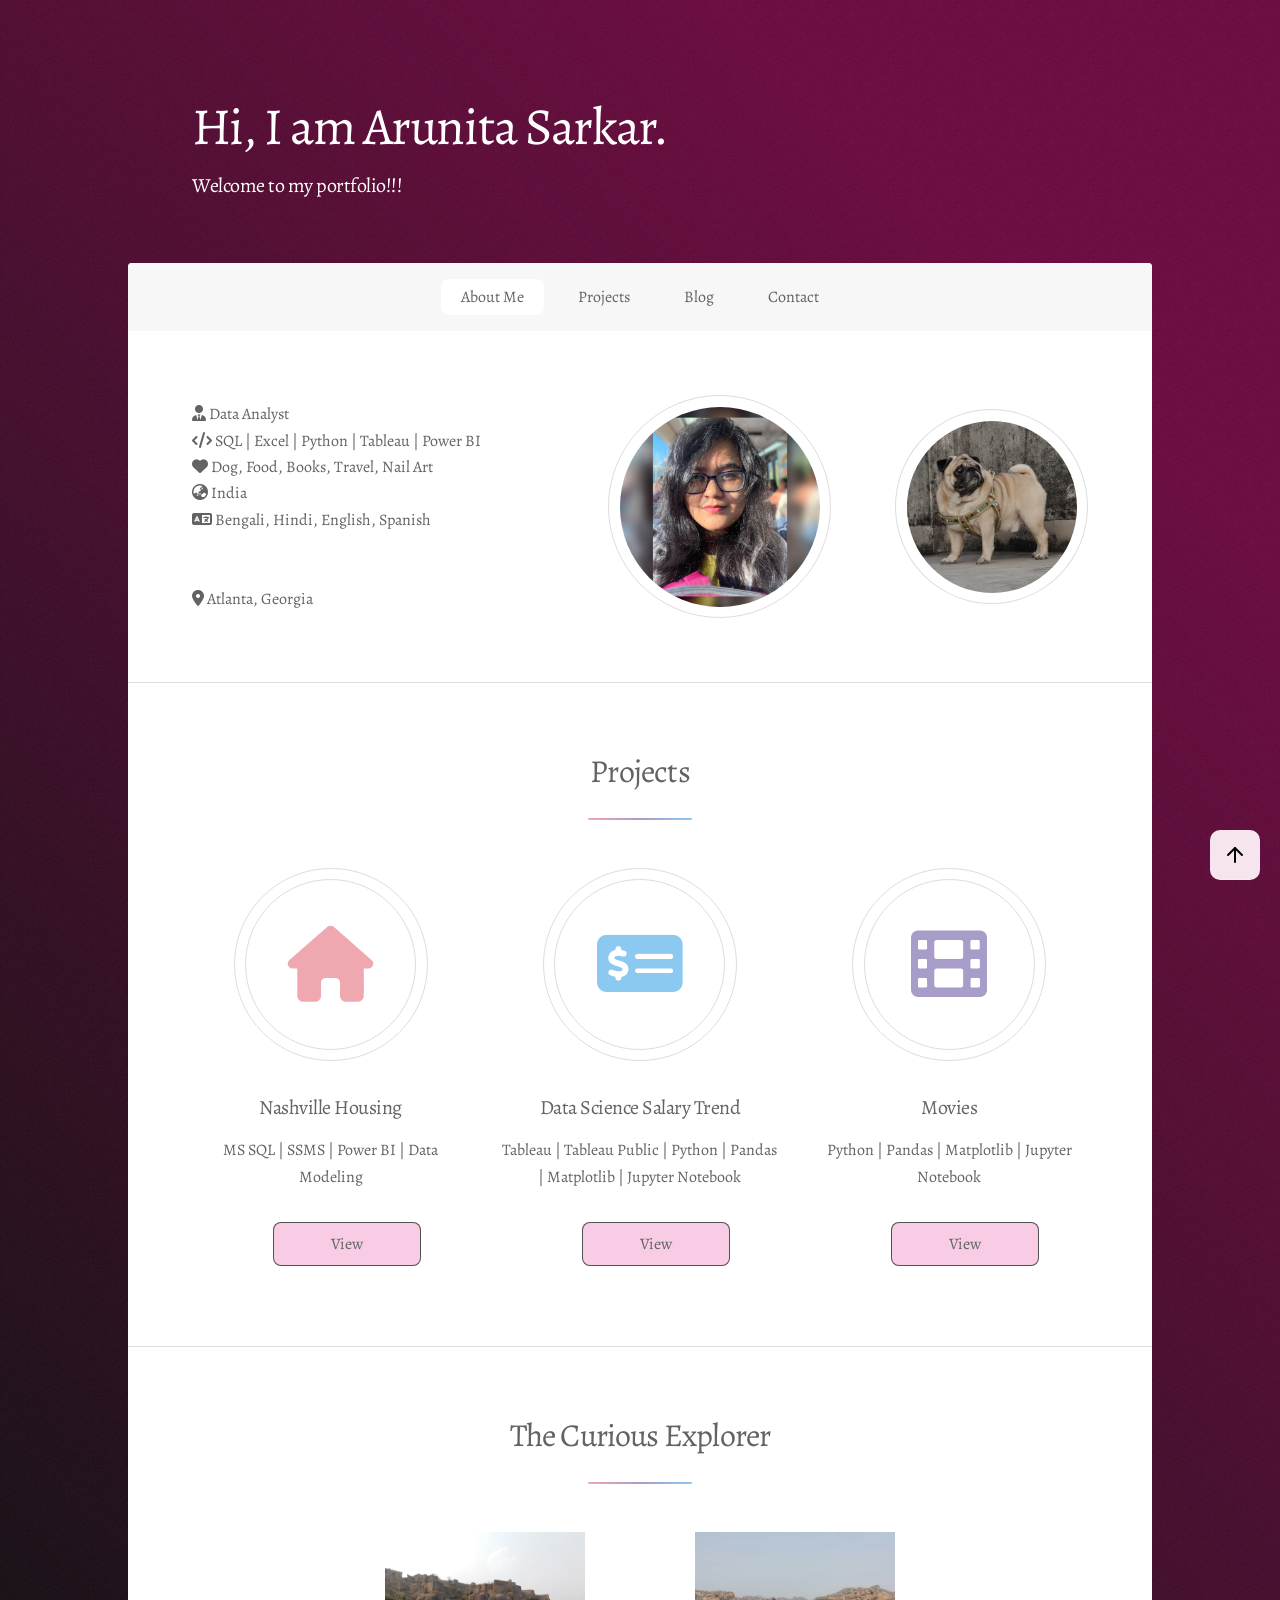
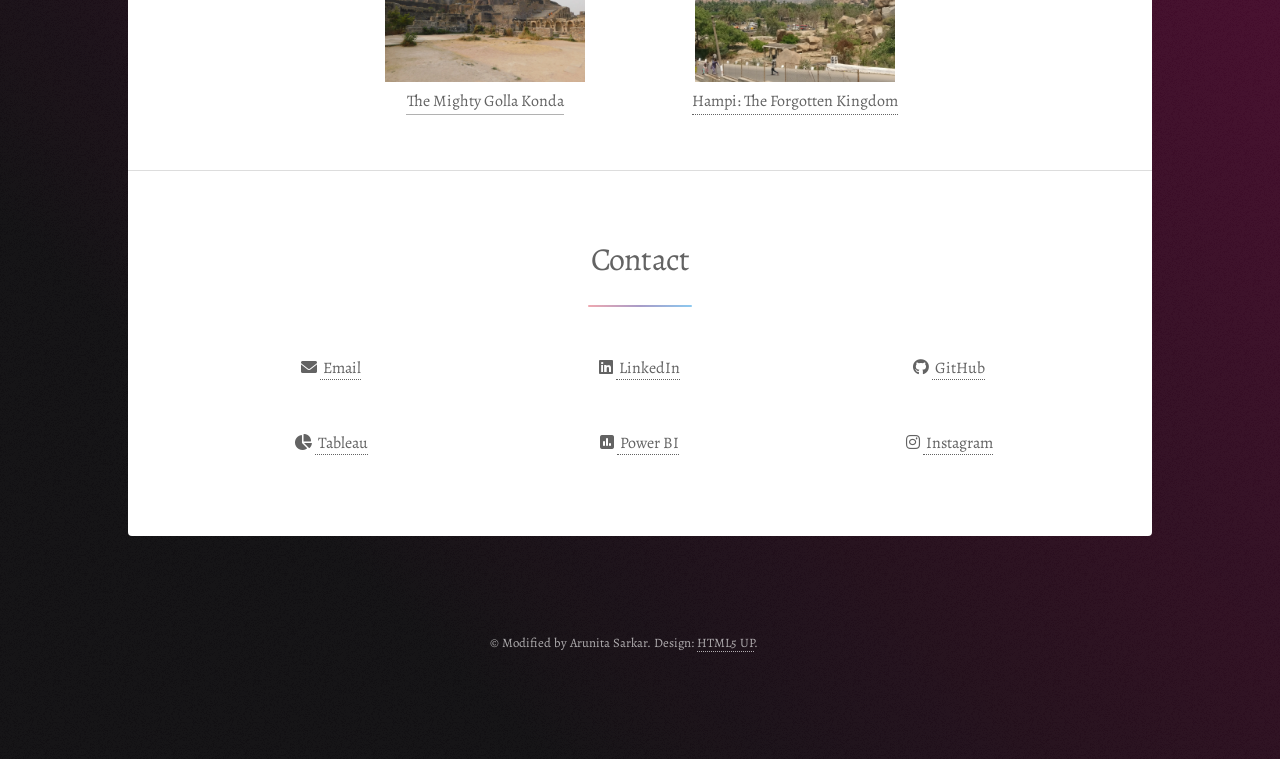
==== index.html @ 3e22a52e "Create Portfolio Website" ====
<!DOCTYPE HTML>
<!--
	Stellar by HTML5 UP
	html5up.net | @ajlkn
	Free for personal and commercial use under the CCA 3.0 license (html5up.net/license)
-->
<html>
	<head>
		<title>Arunita Sarkar Portfolio</title>
		<meta charset="utf-8" />
		<meta name="viewport" content="width=device-width, initial-scale=1, user-scalable=no" />
		<link rel="stylesheet" href="assets/css/main.css" />
		<!-- Added by Arunita -->
		<link rel="stylesheet" href="https://cdnjs.cloudflare.com/ajax/libs/font-awesome/6.0.0-beta3/css/all.min.css">
		<noscript><link rel="stylesheet" href="assets/css/noscript.css" /></noscript>
	</head>
	<body class="is-preload">

		<!-- Wrapper -->
			<div id="wrapper">

				<!-- Header -->
					<header id="header" class="alt">
						<!-- <span class="logo">
							<img src="images/logo1.svg" alt="" />
						</span> -->
						<h1 style="text-align: left;">Hi, I am Arunita Sarkar.</h1>
						<h3 style="text-align: left;">Welcome to my portfolio!!!</h3>
						<!-- <p>Just another free, fully responsive site template<br />
						built by <a href="https://twitter.com/ajlkn">@ajlkn</a> for <a href="https://html5up.net">HTML5 UP</a>.</p> -->
					</header>

				<!-- Nav -->
					<nav id="nav">
						<ul>
							<li><a href="#intro" class="active">About Me</a></li>
							<li><a href="#first">Projects</a></li>
							<li><a href="#second">Blog</a></li>
							<li><a href="#cta">Contact</a></li>
						</ul>
					</nav>

				<!-- Main -->
					<div id="main">

						<!-- Introduction -->
							<section id="intro" class="main">
								<div class="spotlight" style="display: flex; align-items: center; justify-content: center;">
									<div class="content">
										<!-- <header class="major">
											<h2>SQL | Python | Tableau | Power BI</h2>
										</header> -->
										<p>
											<i class="fa-solid fa-user-tie"></i> Data Analyst
											<!-- &nbsp;&nbsp;&nbsp;&nbsp;&nbsp;&nbsp; -->
											<br>
											<i class="fa-solid fa-code"></i> SQL | Excel | Python | Tableau | Power BI
											<!-- <i class="fa-solid fa-graduation-cap"></i> Georgia State University -->
											<br>
											<i class="fa-solid fa-heart"></i> Dog, Food, Books, Travel, Nail Art
											<br>
											<i class="fa-solid fa-earth-asia"></i> India
											<br>
											<i class="fa-solid fa-language"></i> Bengali, Hindi, English, Spanish
											<br><br><br>
											<i class="fas fa-map-marker-alt"></i> Atlanta, Georgia
											<br>
										</p>
										<!-- <ul class="actions">
											<li><a href="generic.html" class="button">Learn More</a></li>
										</ul> -->
									</div>
									<span class="image"><img src="images/pic01.jpg" alt="" style="width: 200px; height: auto;"/></span>
									<span class="image"><img src="images/gullu.jpg" alt="" style="width: 170px; height: auto;"/></span>
								</div>
							</section>

						<!-- First Section -->
							<section id="first" class="main special">
								<header class="major">
									<h2>Projects</h2>
								</header>
								<ul class="features">
									<li style="text-align: center;">
										<span class="icon solid major style1 fa-house" style="display: inline-block;"></span>
										<h3>Nashville Housing</h3>
										<p>MS SQL | SSMS | Power BI | Data Modeling</p>
										<ul class="actions special" style="display: block; margin: 0 auto; text-align: center; padding: 0; width: fit-content;">
											<li><a href="https://github.com/ASarkar0611/Nashville-Housing-Data-Cleaning-SQL" class="button">View</a></li>
										</ul>
									</li>
									<li style="text-align: center;">
										<span class="icon solid major style5 fa-money-check-dollar"></span>
										<h3>Data Science Salary Trend</h3>
										<p>Tableau | Tableau Public | Python | Pandas | Matplotlib | Jupyter Notebook</p>
										<ul class="actions special" style="display: block; margin: 0 auto; text-align: center; padding: 0; width: fit-content;">
											<li><a href="https://github.com/ASarkar0611/DataScience_Salary_Trend_EDA" class="button">View</a></li>
										</ul>
									</li>
									<li style="text-align: center;">
										<span class="icon solid major style3 fa-film"></span>
										<h3>Movies</h3>
										<p>Python | Pandas | Matplotlib | Jupyter Notebook</p>
										<ul class="actions special" style="display: block; margin: 0 auto; text-align: center; padding: 0; width: fit-content;">
											<li><a href="https://github.com/ASarkar0611/TVShow_Data_Cleaning_Python" class="button">View</a></li>
										</ul>
									</li>
									
								</ul>
								<!-- <footer class="major">
									<ul class="actions special">
										<li><a href="generic.html" class="button">Learn More</a></li>
									</ul>
								</footer> -->
							</section>

						<!-- Second Section -->
							<section id="second" class="main special">
								<header class="major">
									<h2>The Curious Explorer</h2>
									<!-- <p>Donec imperdiet consequat consequat. Suspendisse feugiat congue<br />
									posuere. Nulla massa urna, fermentum eget quam aliquet.</p> -->
								</header>
								<ul class="features">
									<li style="text-align: center; position: relative;">
										<img src="images/Golkonda.png" alt="" style="width: 200px; height: auto;"/>
										<ul class="actions special">
											<li><a href="Golkonda.html" style="position: absolute; bottom: -25px; left: 50%; transform: translateX(-50%); white-space: nowrap;">The Mighty Golla Konda</a></li>
										</ul>
									</li>
									<li style="text-align: center; position: relative;">
										<img src="images/Hampi.png" alt="" style="width: 200px; height: auto;"/>
										<ul class="actions special">
											<li><a href="Hampi.html" style="position: absolute; bottom: -25px; left: 50%; transform: translateX(-50%); white-space: nowrap;">Hampi: The Forgotten Kingdom</a></li>
										</ul>
									</li>
								</ul>
								<!-- <ul class="statistics">
									<li class="style1">
										<span class="icon solid fa-code-branch"></span>
										<strong>5,120</strong> Etiam
									</li>
									<li class="style2">
										<span class="icon fa-folder-open"></span>
										<strong>8,192</strong> Magna
									</li>
									<li class="style3">
										<span class="icon solid fa-signal"></span>
										<strong>2,048</strong> Tempus
									</li>
									<li class="style4">
										<span class="icon solid fa-laptop"></span>
										<strong>4,096</strong> Aliquam
									</li>
									<li class="style5">
										<span class="icon fa-gem"></span>
										<strong>1,024</strong> Nullam
									</li>
								</ul> -->
								<!-- <p class="content">Nam elementum nisl et mi a commodo porttitor. Morbi sit amet nisl eu arcu faucibus hendrerit vel a risus. Nam a orci mi, elementum ac arcu sit amet, fermentum pellentesque et purus. Integer maximus varius lorem, sed convallis diam accumsan sed. Etiam porttitor placerat sapien, sed eleifend a enim pulvinar faucibus semper quis ut arcu. Ut non nisl a mollis est efficitur vestibulum. Integer eget purus nec nulla mattis et accumsan ut magna libero. Morbi auctor iaculis porttitor. Sed ut magna ac risus et hendrerit scelerisque. Praesent eleifend lacus in lectus aliquam porta. Cras eu ornare dui curabitur lacinia.</p>
								<footer class="major">
									<ul class="actions special">
										<li><a href="generic.html" class="button">Learn More</a></li>
									</ul>
								</footer> -->
							</section>

						<!-- Get Started -->
							<section id="cta" class="main special">
								<header class="major">
									<h2>Contact</h2>
									<!-- <p>Donec imperdiet consequat consequat. Suspendisse feugiat congue<br />
									posuere. Nulla massa urna, fermentum eget quam aliquet.</p> -->
								</header>
								<ul class="features">
									<li>
										<i class="fa-solid fa-envelope"></i>
										<a href="mailto:arunitasarkar18@gmail.com">&nbsp;Email</a>
								    </li>
									<li>
										<i class="fa-brands fa-linkedin"></i>
										<a href="https://www.linkedin.com/in/arunitasarkar18/">&nbsp;LinkedIn</a>
								    </li>
									<li>
										<i class="fa-brands fa-github"></i>
										<a href="https://github.com/ASarkar0611">&nbsp;GitHub</a>
								    </li>
									<li>
										<i class="fa-solid fa-chart-pie"></i>
										<a href="https://public.tableau.com/app/profile/arunita.sarkar3768/vizzes">&nbsp;Tableau</a>
								    </li>
									<li>
										<i class="fa-solid fa-square-poll-vertical"></i>
										<a href="https://app.powerbi.com/groups/me/list?experience=power-bi&ownerId=5dd2a8db-7ea8-4633-89a0-03653894ca50&referrer=embed.appsource">&nbsp;Power BI</a>
								    </li>
									<li>
										<i class="fa-brands fa-instagram"></i>
										<a href="https://www.instagram.com/arunita_s/">&nbsp;Instagram</a>
								    </li>
								</ul>
								<!-- <footer class="major">
									<ul class="actions special">
										<li><a href="generic.html" class="button primary">Get Started</a></li>
										<li><a href="generic.html" class="button">Learn More</a></li>
									</ul>
								</footer> -->
							</section>

					</div>

				<!-- Footer -->
					<footer id="footer">
						<!-- <section>
							<h2>Aliquam sed mauris</h2>
							<p>Sed lorem ipsum dolor sit amet et nullam consequat feugiat consequat magna adipiscing tempus etiam dolore veroeros. eget dapibus mauris. Cras aliquet, nisl ut viverra sollicitudin, ligula erat egestas velit, vitae tincidunt odio.</p>
							<ul class="actions">
								<li><a href="generic.html" class="button">Learn More</a></li>
							</ul>
						</section>
						<section>
							<h2>Etiam feugiat</h2>
							<dl class="alt">
								<dt>Address</dt>
								<dd>1234 Somewhere Road &bull; Nashville, TN 00000 &bull; USA</dd>
								<dt>Phone</dt>
								<dd>(000) 000-0000 x 0000</dd>
								<dt>Email</dt>
								<dd><a href="#">information@untitled.tld</a></dd>
							</dl>
							<ul class="icons">
								<li><a href="#" class="icon brands fa-twitter alt"><span class="label">Twitter</span></a></li>
								<li><a href="#" class="icon brands fa-facebook-f alt"><span class="label">Facebook</span></a></li>
								<li><a href="#" class="icon brands fa-instagram alt"><span class="label">Instagram</span></a></li>
								<li><a href="#" class="icon brands fa-github alt"><span class="label">GitHub</span></a></li>
								<li><a href="#" class="icon brands fa-dribbble alt"><span class="label">Dribbble</span></a></li>
							</ul>
						</section> -->
						<a href="#header" style="position: fixed; bottom: 20px; right: 20px; width: 50px; height: 50px; background-color: #f6e4ee; display: flex; justify-content: center; align-items: center; border-radius: 10px;">
							<svg xmlns="http://www.w3.org/2000/svg" width="24" height="24" viewBox="0 0 24 24" fill="none" stroke="black" stroke-width="2" stroke-linecap="round" stroke-linejoin="round" class="feather feather-arrow-up">
							  <line x1="12" y1="19" x2="12" y2="5"></line>
							  <polyline points="5 12 12 5 19 12"></polyline>
							</svg>
						</a>
						<p class="copyright">&copy; Modified by Arunita Sarkar. Design: <a href="https://html5up.net">HTML5 UP</a>.</p>
					</footer>

			</div>

		<!-- Scripts -->
			<script src="assets/js/jquery.min.js"></script>
			<script src="assets/js/jquery.scrollex.min.js"></script>
			<script src="assets/js/jquery.scrolly.min.js"></script>
			<script src="assets/js/browser.min.js"></script>
			<script src="assets/js/breakpoints.min.js"></script>
			<script src="assets/js/util.js"></script>
			<script src="assets/js/main.js"></script>

	</body>
</html>
---- assets/css/main.css ----
@import url('https://fonts.googleapis.com/css2?family=Alegreya:wght@400;700&display=swap');

@import 'https://fonts.googleapis.com/css?family=Source+Sans+Pro:300,400';

/*
	Stellar by HTML5 UP
	html5up.net | @ajlkn
	Free for personal and commercial use under the CCA 3.0 license (html5up.net/license)
*/

html, body, div, span, applet, object,
iframe, h1, h2, h3, h4, h5, h6, p, blockquote,
pre, a, abbr, acronym, address, big, cite,
code, del, dfn, em, img, ins, kbd, q, s, samp,
small, strike, strong, sub, sup, tt, var, b,
u, i, center, dl, dt, dd, ol, ul, li, fieldset,
form, label, legend, table, caption, tbody,
tfoot, thead, tr, th, td, article, aside,
canvas, details, embed, figure, figcaption,
footer, header, hgroup, menu, nav, output, ruby,
section, summary, time, mark, audio, video {
	margin: 0;
	padding: 0;
	border: 0;
	font-size: 100%;
	font: inherit;
	vertical-align: baseline;}

article, aside, details, figcaption, figure,
footer, header, hgroup, menu, nav, section {
	display: block;}

body {
	line-height: 1;
}

ol, ul {
	list-style: none;
}

blockquote, q {
	quotes: none;
}

	blockquote:before, blockquote:after, q:before, q:after {
		content: '';
		content: none;
	}

table {
	border-collapse: collapse;
	border-spacing: 0;
}

body {
	-webkit-text-size-adjust: none;
}

mark {
	background-color: transparent;
	color: inherit;
}

input::-moz-focus-inner {
	border: 0;
	padding: 0;
}

input, select, textarea {
	-moz-appearance: none;
	-webkit-appearance: none;
	-ms-appearance: none;
	appearance: none;
}

/* Basic */

	@-ms-viewport {
		width: device-width;
	}

	body {
		-ms-overflow-style: scrollbar;
	}

	@media screen and (max-width: 480px) {

		html, body {
			min-width: 320px;
		}

	}

	html {
		box-sizing: border-box;
	}

	*, *:before, *:after {
		box-sizing: inherit;
	}

	body {
		background-color: #935d8c;
		/* background-image: url("images/overlay.png"), -moz-linear-gradient(45deg, #e37682 15%, #5f4d93 85%);
		background-image: url("images/overlay.png"), -webkit-linear-gradient(45deg, #e37682 15%, #5f4d93 85%);
		background-image: url("images/overlay.png"), -ms-linear-gradient(45deg, #e37682 15%, #5f4d93 85%);
		background-image: url("images/overlay.png"), linear-gradient(45deg, #e37682 15%, #5f4d93 85%); */
		background-image: url("images/overlay.png"), -moz-linear-gradient(45deg, #100e0f 15%, #6c093d 85%);
		background-image: url("images/overlay.png"), -webkit-linear-gradient(45deg, #100e0f 15%, #6c093d 85%);
		background-image: url("images/overlay.png"), -ms-linear-gradient(45deg, #100e0f 15%, #6c093d 85%);
		background-image: url("images/overlay.png"), linear-gradient(45deg, #100e0f 15%, #6c093d 85%);
	}

		body.is-preload *, body.is-preload *:before, body.is-preload *:after {
			-moz-animation: none !important;
			-webkit-animation: none !important;
			-ms-animation: none !important;
			animation: none !important;
			-moz-transition: none !important;
			-webkit-transition: none !important;
			-ms-transition: none !important;
			transition: none !important;
		}

/* Type */

	body {
		background-color: #6f0f44;
		color: rgba(255, 255, 255, 0.65);
	}

	body, input, select, textarea {
		font-family: "Alegreya", Helvetica, sans-serif;
		font-size: 17pt;
		font-weight: 300;
		line-height: 1.65;
	}

		@media screen and (max-width: 1680px) {

			body, input, select, textarea {
				font-size: 14pt;
			}

		}

		@media screen and (max-width: 1280px) {

			body, input, select, textarea {
				font-size: 12pt;
			}

		}

		@media screen and (max-width: 360px) {

			body, input, select, textarea {
				font-size: 11pt;
			}

		}

	a {
		-moz-transition: color 0.2s ease, border-bottom 0.2s ease;
		-webkit-transition: color 0.2s ease, border-bottom 0.2s ease;
		-ms-transition: color 0.2s ease, border-bottom 0.2s ease;
		transition: color 0.2s ease, border-bottom 0.2s ease;
		text-decoration: none;
		border-bottom: dotted 1px;
		color: inherit;
	}

		a:hover {
			border-bottom-color: transparent;
		}

	strong, b {
		font-weight: 400;
	}

	em, i {
		font-style: italic;
	}

	p {
		margin: 0 0 2em 0;
	}

		p.content {
			-moz-columns: 20em 2;
			-webkit-columns: 20em 2;
			-ms-columns: 20em 2;
			columns: 20em 2;
			-moz-column-gap: 2em;
			-webkit-column-gap: 2em;
			-ms-column-gap: 2em;
			column-gap: 2em;
			text-align: justify;
		}

	h1, h2, h3, h4, h5, h6 {
		font-weight: 300;
		line-height: 1.5;
		margin: 0 0 0.7em 0;
		letter-spacing: -0.025em;
	}

		h1 a, h2 a, h3 a, h4 a, h5 a, h6 a {
			color: inherit;
			text-decoration: none;
		}

	h1 {
		font-size: 2.5em;
		line-height: 1.2;
	}

	h2 {
		font-size: 1.5em;
	}

	h3 {
		font-size: 1.25em;
	}

	h4 {
		font-size: 1.1em;
	}

	h5 {
		font-size: 0.9em;
	}

	h6 {
		font-size: 0.7em;
	}

	@media screen and (max-width: 736px) {

		h1 {
			font-size: 2em;
		}

	}

	sub {
		font-size: 0.8em;
		position: relative;
		top: 0.5em;
	}

	sup {
		font-size: 0.8em;
		position: relative;
		top: -0.5em;
	}

	blockquote {
		border-left: solid 4px;
		font-style: italic;
		margin: 0 0 2em 0;
		padding: 0.5em 0 0.5em 2em;
	}

	code {
		border-radius: 8px;
		border: solid 1px;
		font-family: "Courier New", monospace;
		font-size: 0.9em;
		margin: 0 0.25em;
		padding: 0.25em 0.65em;
	}

	pre {
		-webkit-overflow-scrolling: touch;
		font-family: "Courier New", monospace;
		font-size: 0.9em;
		margin: 0 0 2em 0;
	}

		pre code {
			display: block;
			line-height: 1.75;
			padding: 1em 1.5em;
			overflow-x: auto;
		}

	hr {
		border: 0;
		border-bottom: solid 1px;
		margin: 2em 0;
	}

		hr.major {
			margin: 3em 0;
		}

	.align-left {
		text-align: left;
	}

	.align-center {
		text-align: center;
	}

	.align-right {
		text-align: right;
	}

	input, select, textarea {
		color: #ffffff;
	}

	a:hover {
		color: #ffffff;
	}

	strong, b {
		color: #ffffff;
	}

	h1, h2, h3, h4, h5, h6 {
		color: #ffffff;
	}

	blockquote {
		border-left-color: rgba(255, 255, 255, 0.35);
	}

	code {
		background: rgba(255, 255, 255, 0.075);
		border-color: rgba(255, 255, 255, 0.35);
	}

	hr {
		border-bottom-color: rgba(255, 255, 255, 0.35);
	}

/* Row */

	.row {
		display: flex;
		flex-wrap: wrap;
		box-sizing: border-box;
		align-items: stretch;
	}

		.row > * {
			box-sizing: border-box;
		}

		.row.gtr-uniform > * > :last-child {
			margin-bottom: 0;
		}

		.row.aln-left {
			justify-content: flex-start;
		}

		.row.aln-center {
			justify-content: center;
		}

		.row.aln-right {
			justify-content: flex-end;
		}

		.row.aln-top {
			align-items: flex-start;
		}

		.row.aln-middle {
			align-items: center;
		}

		.row.aln-bottom {
			align-items: flex-end;
		}

		.row > .imp {
			order: -1;
		}

		.row > .col-1 {
			width: 8.33333%;
		}

		.row > .off-1 {
			margin-left: 8.33333%;
		}

		.row > .col-2 {
			width: 16.66667%;
		}

		.row > .off-2 {
			margin-left: 16.66667%;
		}

		.row > .col-3 {
			width: 25%;
		}

		.row > .off-3 {
			margin-left: 25%;
		}

		.row > .col-4 {
			width: 33.33333%;
		}

		.row > .off-4 {
			margin-left: 33.33333%;
		}

		.row > .col-5 {
			width: 41.66667%;
		}

		.row > .off-5 {
			margin-left: 41.66667%;
		}

		.row > .col-6 {
			width: 50%;
		}

		.row > .off-6 {
			margin-left: 50%;
		}

		.row > .col-7 {
			width: 58.33333%;
		}

		.row > .off-7 {
			margin-left: 58.33333%;
		}

		.row > .col-8 {
			width: 66.66667%;
		}

		.row > .off-8 {
			margin-left: 66.66667%;
		}

		.row > .col-9 {
			width: 75%;
		}

		.row > .off-9 {
			margin-left: 75%;
		}

		.row > .col-10 {
			width: 83.33333%;
		}

		.row > .off-10 {
			margin-left: 83.33333%;
		}

		.row > .col-11 {
			width: 91.66667%;
		}

		.row > .off-11 {
			margin-left: 91.66667%;
		}

		.row > .col-12 {
			width: 100%;
		}

		.row > .off-12 {
			margin-left: 100%;
		}

		.row.gtr-0 {
			margin-top: 0;
			margin-left: 0em;
		}

			.row.gtr-0 > * {
				padding: 0 0 0 0em;
			}

			.row.gtr-0.gtr-uniform {
				margin-top: 0em;
			}

				.row.gtr-0.gtr-uniform > * {
					padding-top: 0em;
				}

		.row.gtr-25 {
			margin-top: 0;
			margin-left: -0.375em;
		}

			.row.gtr-25 > * {
				padding: 0 0 0 0.375em;
			}

			.row.gtr-25.gtr-uniform {
				margin-top: -0.375em;
			}

				.row.gtr-25.gtr-uniform > * {
					padding-top: 0.375em;
				}

		.row.gtr-50 {
			margin-top: 0;
			margin-left: -0.75em;
		}

			.row.gtr-50 > * {
				padding: 0 0 0 0.75em;
			}

			.row.gtr-50.gtr-uniform {
				margin-top: -0.75em;
			}

				.row.gtr-50.gtr-uniform > * {
					padding-top: 0.75em;
				}

		.row {
			margin-top: 0;
			margin-left: -1.5em;
		}

			.row > * {
				padding: 0 0 0 1.5em;
			}

			.row.gtr-uniform {
				margin-top: -1.5em;
			}

				.row.gtr-uniform > * {
					padding-top: 1.5em;
				}

		.row.gtr-150 {
			margin-top: 0;
			margin-left: -2.25em;
		}

			.row.gtr-150 > * {
				padding: 0 0 0 2.25em;
			}

			.row.gtr-150.gtr-uniform {
				margin-top: -2.25em;
			}

				.row.gtr-150.gtr-uniform > * {
					padding-top: 2.25em;
				}

		.row.gtr-200 {
			margin-top: 0;
			margin-left: -3em;
		}

			.row.gtr-200 > * {
				padding: 0 0 0 3em;
			}

			.row.gtr-200.gtr-uniform {
				margin-top: -3em;
			}

				.row.gtr-200.gtr-uniform > * {
					padding-top: 3em;
				}

		@media screen and (max-width: 1680px) {

			.row {
				display: flex;
				flex-wrap: wrap;
				box-sizing: border-box;
				align-items: stretch;
			}

				.row > * {
					box-sizing: border-box;
				}

				.row.gtr-uniform > * > :last-child {
					margin-bottom: 0;
				}

				.row.aln-left {
					justify-content: flex-start;
				}

				.row.aln-center {
					justify-content: center;
				}

				.row.aln-right {
					justify-content: flex-end;
				}

				.row.aln-top {
					align-items: flex-start;
				}

				.row.aln-middle {
					align-items: center;
				}

				.row.aln-bottom {
					align-items: flex-end;
				}

				.row > .imp-xlarge {
					order: -1;
				}

				.row > .col-1-xlarge {
					width: 8.33333%;
				}

				.row > .off-1-xlarge {
					margin-left: 8.33333%;
				}

				.row > .col-2-xlarge {
					width: 16.66667%;
				}

				.row > .off-2-xlarge {
					margin-left: 16.66667%;
				}

				.row > .col-3-xlarge {
					width: 25%;
				}

				.row > .off-3-xlarge {
					margin-left: 25%;
				}

				.row > .col-4-xlarge {
					width: 33.33333%;
				}

				.row > .off-4-xlarge {
					margin-left: 33.33333%;
				}

				.row > .col-5-xlarge {
					width: 41.66667%;
				}

				.row > .off-5-xlarge {
					margin-left: 41.66667%;
				}

				.row > .col-6-xlarge {
					width: 50%;
				}

				.row > .off-6-xlarge {
					margin-left: 50%;
				}

				.row > .col-7-xlarge {
					width: 58.33333%;
				}

				.row > .off-7-xlarge {
					margin-left: 58.33333%;
				}

				.row > .col-8-xlarge {
					width: 66.66667%;
				}

				.row > .off-8-xlarge {
					margin-left: 66.66667%;
				}

				.row > .col-9-xlarge {
					width: 75%;
				}

				.row > .off-9-xlarge {
					margin-left: 75%;
				}

				.row > .col-10-xlarge {
					width: 83.33333%;
				}

				.row > .off-10-xlarge {
					margin-left: 83.33333%;
				}

				.row > .col-11-xlarge {
					width: 91.66667%;
				}

				.row > .off-11-xlarge {
					margin-left: 91.66667%;
				}

				.row > .col-12-xlarge {
					width: 100%;
				}

				.row > .off-12-xlarge {
					margin-left: 100%;
				}

				.row.gtr-0 {
					margin-top: 0;
					margin-left: 0em;
				}

					.row.gtr-0 > * {
						padding: 0 0 0 0em;
					}

					.row.gtr-0.gtr-uniform {
						margin-top: 0em;
					}

						.row.gtr-0.gtr-uniform > * {
							padding-top: 0em;
						}

				.row.gtr-25 {
					margin-top: 0;
					margin-left: -0.375em;
				}

					.row.gtr-25 > * {
						padding: 0 0 0 0.375em;
					}

					.row.gtr-25.gtr-uniform {
						margin-top: -0.375em;
					}

						.row.gtr-25.gtr-uniform > * {
							padding-top: 0.375em;
						}

				.row.gtr-50 {
					margin-top: 0;
					margin-left: -0.75em;
				}

					.row.gtr-50 > * {
						padding: 0 0 0 0.75em;
					}

					.row.gtr-50.gtr-uniform {
						margin-top: -0.75em;
					}

						.row.gtr-50.gtr-uniform > * {
							padding-top: 0.75em;
						}

				.row {
					margin-top: 0;
					margin-left: -1.5em;
				}

					.row > * {
						padding: 0 0 0 1.5em;
					}

					.row.gtr-uniform {
						margin-top: -1.5em;
					}

						.row.gtr-uniform > * {
							padding-top: 1.5em;
						}

				.row.gtr-150 {
					margin-top: 0;
					margin-left: -2.25em;
				}

					.row.gtr-150 > * {
						padding: 0 0 0 2.25em;
					}

					.row.gtr-150.gtr-uniform {
						margin-top: -2.25em;
					}

						.row.gtr-150.gtr-uniform > * {
							padding-top: 2.25em;
						}

				.row.gtr-200 {
					margin-top: 0;
					margin-left: -3em;
				}

					.row.gtr-200 > * {
						padding: 0 0 0 3em;
					}

					.row.gtr-200.gtr-uniform {
						margin-top: -3em;
					}

						.row.gtr-200.gtr-uniform > * {
							padding-top: 3em;
						}

		}

		@media screen and (max-width: 1280px) {

			.row {
				display: flex;
				flex-wrap: wrap;
				box-sizing: border-box;
				align-items: stretch;
			}

				.row > * {
					box-sizing: border-box;
				}

				.row.gtr-uniform > * > :last-child {
					margin-bottom: 0;
				}

				.row.aln-left {
					justify-content: flex-start;
				}

				.row.aln-center {
					justify-content: center;
				}

				.row.aln-right {
					justify-content: flex-end;
				}

				.row.aln-top {
					align-items: flex-start;
				}

				.row.aln-middle {
					align-items: center;
				}

				.row.aln-bottom {
					align-items: flex-end;
				}

				.row > .imp-large {
					order: -1;
				}

				.row > .col-1-large {
					width: 8.33333%;
				}

				.row > .off-1-large {
					margin-left: 8.33333%;
				}

				.row > .col-2-large {
					width: 16.66667%;
				}

				.row > .off-2-large {
					margin-left: 16.66667%;
				}

				.row > .col-3-large {
					width: 25%;
				}

				.row > .off-3-large {
					margin-left: 25%;
				}

				.row > .col-4-large {
					width: 33.33333%;
				}

				.row > .off-4-large {
					margin-left: 33.33333%;
				}

				.row > .col-5-large {
					width: 41.66667%;
				}

				.row > .off-5-large {
					margin-left: 41.66667%;
				}

				.row > .col-6-large {
					width: 50%;
				}

				.row > .off-6-large {
					margin-left: 50%;
				}

				.row > .col-7-large {
					width: 58.33333%;
				}

				.row > .off-7-large {
					margin-left: 58.33333%;
				}

				.row > .col-8-large {
					width: 66.66667%;
				}

				.row > .off-8-large {
					margin-left: 66.66667%;
				}

				.row > .col-9-large {
					width: 75%;
				}

				.row > .off-9-large {
					margin-left: 75%;
				}

				.row > .col-10-large {
					width: 83.33333%;
				}

				.row > .off-10-large {
					margin-left: 83.33333%;
				}

				.row > .col-11-large {
					width: 91.66667%;
				}

				.row > .off-11-large {
					margin-left: 91.66667%;
				}

				.row > .col-12-large {
					width: 100%;
				}

				.row > .off-12-large {
					margin-left: 100%;
				}

				.row.gtr-0 {
					margin-top: 0;
					margin-left: 0em;
				}

					.row.gtr-0 > * {
						padding: 0 0 0 0em;
					}

					.row.gtr-0.gtr-uniform {
						margin-top: 0em;
					}

						.row.gtr-0.gtr-uniform > * {
							padding-top: 0em;
						}

				.row.gtr-25 {
					margin-top: 0;
					margin-left: -0.375em;
				}

					.row.gtr-25 > * {
						padding: 0 0 0 0.375em;
					}

					.row.gtr-25.gtr-uniform {
						margin-top: -0.375em;
					}

						.row.gtr-25.gtr-uniform > * {
							padding-top: 0.375em;
						}

				.row.gtr-50 {
					margin-top: 0;
					margin-left: -0.75em;
				}

					.row.gtr-50 > * {
						padding: 0 0 0 0.75em;
					}

					.row.gtr-50.gtr-uniform {
						margin-top: -0.75em;
					}

						.row.gtr-50.gtr-uniform > * {
							padding-top: 0.75em;
						}

				.row {
					margin-top: 0;
					margin-left: -1.5em;
				}

					.row > * {
						padding: 0 0 0 1.5em;
					}

					.row.gtr-uniform {
						margin-top: -1.5em;
					}

						.row.gtr-uniform > * {
							padding-top: 1.5em;
						}

				.row.gtr-150 {
					margin-top: 0;
					margin-left: -2.25em;
				}

					.row.gtr-150 > * {
						padding: 0 0 0 2.25em;
					}

					.row.gtr-150.gtr-uniform {
						margin-top: -2.25em;
					}

						.row.gtr-150.gtr-uniform > * {
							padding-top: 2.25em;
						}

				.row.gtr-200 {
					margin-top: 0;
					margin-left: -3em;
				}

					.row.gtr-200 > * {
						padding: 0 0 0 3em;
					}

					.row.gtr-200.gtr-uniform {
						margin-top: -3em;
					}

						.row.gtr-200.gtr-uniform > * {
							padding-top: 3em;
						}

		}

		@media screen and (max-width: 980px) {

			.row {
				display: flex;
				flex-wrap: wrap;
				box-sizing: border-box;
				align-items: stretch;
			}

				.row > * {
					box-sizing: border-box;
				}

				.row.gtr-uniform > * > :last-child {
					margin-bottom: 0;
				}

				.row.aln-left {
					justify-content: flex-start;
				}

				.row.aln-center {
					justify-content: center;
				}

				.row.aln-right {
					justify-content: flex-end;
				}

				.row.aln-top {
					align-items: flex-start;
				}

				.row.aln-middle {
					align-items: center;
				}

				.row.aln-bottom {
					align-items: flex-end;
				}

				.row > .imp-medium {
					order: -1;
				}

				.row > .col-1-medium {
					width: 8.33333%;
				}

				.row > .off-1-medium {
					margin-left: 8.33333%;
				}

				.row > .col-2-medium {
					width: 16.66667%;
				}

				.row > .off-2-medium {
					margin-left: 16.66667%;
				}

				.row > .col-3-medium {
					width: 25%;
				}

				.row > .off-3-medium {
					margin-left: 25%;
				}

				.row > .col-4-medium {
					width: 33.33333%;
				}

				.row > .off-4-medium {
					margin-left: 33.33333%;
				}

				.row > .col-5-medium {
					width: 41.66667%;
				}

				.row > .off-5-medium {
					margin-left: 41.66667%;
				}

				.row > .col-6-medium {
					width: 50%;
				}

				.row > .off-6-medium {
					margin-left: 50%;
				}

				.row > .col-7-medium {
					width: 58.33333%;
				}

				.row > .off-7-medium {
					margin-left: 58.33333%;
				}

				.row > .col-8-medium {
					width: 66.66667%;
				}

				.row > .off-8-medium {
					margin-left: 66.66667%;
				}

				.row > .col-9-medium {
					width: 75%;
				}

				.row > .off-9-medium {
					margin-left: 75%;
				}

				.row > .col-10-medium {
					width: 83.33333%;
				}

				.row > .off-10-medium {
					margin-left: 83.33333%;
				}

				.row > .col-11-medium {
					width: 91.66667%;
				}

				.row > .off-11-medium {
					margin-left: 91.66667%;
				}

				.row > .col-12-medium {
					width: 100%;
				}

				.row > .off-12-medium {
					margin-left: 100%;
				}

				.row.gtr-0 {
					margin-top: 0;
					margin-left: 0em;
				}

					.row.gtr-0 > * {
						padding: 0 0 0 0em;
					}

					.row.gtr-0.gtr-uniform {
						margin-top: 0em;
					}

						.row.gtr-0.gtr-uniform > * {
							padding-top: 0em;
						}

				.row.gtr-25 {
					margin-top: 0;
					margin-left: -0.375em;
				}

					.row.gtr-25 > * {
						padding: 0 0 0 0.375em;
					}

					.row.gtr-25.gtr-uniform {
						margin-top: -0.375em;
					}

						.row.gtr-25.gtr-uniform > * {
							padding-top: 0.375em;
						}

				.row.gtr-50 {
					margin-top: 0;
					margin-left: -0.75em;
				}

					.row.gtr-50 > * {
						padding: 0 0 0 0.75em;
					}

					.row.gtr-50.gtr-uniform {
						margin-top: -0.75em;
					}

						.row.gtr-50.gtr-uniform > * {
							padding-top: 0.75em;
						}

				.row {
					margin-top: 0;
					margin-left: -1.5em;
				}

					.row > * {
						padding: 0 0 0 1.5em;
					}

					.row.gtr-uniform {
						margin-top: -1.5em;
					}

						.row.gtr-uniform > * {
							padding-top: 1.5em;
						}

				.row.gtr-150 {
					margin-top: 0;
					margin-left: -2.25em;
				}

					.row.gtr-150 > * {
						padding: 0 0 0 2.25em;
					}

					.row.gtr-150.gtr-uniform {
						margin-top: -2.25em;
					}

						.row.gtr-150.gtr-uniform > * {
							padding-top: 2.25em;
						}

				.row.gtr-200 {
					margin-top: 0;
					margin-left: -3em;
				}

					.row.gtr-200 > * {
						padding: 0 0 0 3em;
					}

					.row.gtr-200.gtr-uniform {
						margin-top: -3em;
					}

						.row.gtr-200.gtr-uniform > * {
							padding-top: 3em;
						}

		}

		@media screen and (max-width: 736px) {

			.row {
				display: flex;
				flex-wrap: wrap;
				box-sizing: border-box;
				align-items: stretch;
			}

				.row > * {
					box-sizing: border-box;
				}

				.row.gtr-uniform > * > :last-child {
					margin-bottom: 0;
				}

				.row.aln-left {
					justify-content: flex-start;
				}

				.row.aln-center {
					justify-content: center;
				}

				.row.aln-right {
					justify-content: flex-end;
				}

				.row.aln-top {
					align-items: flex-start;
				}

				.row.aln-middle {
					align-items: center;
				}

				.row.aln-bottom {
					align-items: flex-end;
				}

				.row > .imp-small {
					order: -1;
				}

				.row > .col-1-small {
					width: 8.33333%;
				}

				.row > .off-1-small {
					margin-left: 8.33333%;
				}

				.row > .col-2-small {
					width: 16.66667%;
				}

				.row > .off-2-small {
					margin-left: 16.66667%;
				}

				.row > .col-3-small {
					width: 25%;
				}

				.row > .off-3-small {
					margin-left: 25%;
				}

				.row > .col-4-small {
					width: 33.33333%;
				}

				.row > .off-4-small {
					margin-left: 33.33333%;
				}

				.row > .col-5-small {
					width: 41.66667%;
				}

				.row > .off-5-small {
					margin-left: 41.66667%;
				}

				.row > .col-6-small {
					width: 50%;
				}

				.row > .off-6-small {
					margin-left: 50%;
				}

				.row > .col-7-small {
					width: 58.33333%;
				}

				.row > .off-7-small {
					margin-left: 58.33333%;
				}

				.row > .col-8-small {
					width: 66.66667%;
				}

				.row > .off-8-small {
					margin-left: 66.66667%;
				}

				.row > .col-9-small {
					width: 75%;
				}

				.row > .off-9-small {
					margin-left: 75%;
				}

				.row > .col-10-small {
					width: 83.33333%;
				}

				.row > .off-10-small {
					margin-left: 83.33333%;
				}

				.row > .col-11-small {
					width: 91.66667%;
				}

				.row > .off-11-small {
					margin-left: 91.66667%;
				}

				.row > .col-12-small {
					width: 100%;
				}

				.row > .off-12-small {
					margin-left: 100%;
				}

				.row.gtr-0 {
					margin-top: 0;
					margin-left: 0em;
				}

					.row.gtr-0 > * {
						padding: 0 0 0 0em;
					}

					.row.gtr-0.gtr-uniform {
						margin-top: 0em;
					}

						.row.gtr-0.gtr-uniform > * {
							padding-top: 0em;
						}

				.row.gtr-25 {
					margin-top: 0;
					margin-left: -0.25em;
				}

					.row.gtr-25 > * {
						padding: 0 0 0 0.25em;
					}

					.row.gtr-25.gtr-uniform {
						margin-top: -0.25em;
					}

						.row.gtr-25.gtr-uniform > * {
							padding-top: 0.25em;
						}

				.row.gtr-50 {
					margin-top: 0;
					margin-left: -0.5em;
				}

					.row.gtr-50 > * {
						padding: 0 0 0 0.5em;
					}

					.row.gtr-50.gtr-uniform {
						margin-top: -0.5em;
					}

						.row.gtr-50.gtr-uniform > * {
							padding-top: 0.5em;
						}

				.row {
					margin-top: 0;
					margin-left: -1em;
				}

					.row > * {
						padding: 0 0 0 1em;
					}

					.row.gtr-uniform {
						margin-top: -1em;
					}

						.row.gtr-uniform > * {
							padding-top: 1em;
						}

				.row.gtr-150 {
					margin-top: 0;
					margin-left: -1.5em;
				}

					.row.gtr-150 > * {
						padding: 0 0 0 1.5em;
					}

					.row.gtr-150.gtr-uniform {
						margin-top: -1.5em;
					}

						.row.gtr-150.gtr-uniform > * {
							padding-top: 1.5em;
						}

				.row.gtr-200 {
					margin-top: 0;
					margin-left: -2em;
				}

					.row.gtr-200 > * {
						padding: 0 0 0 2em;
					}

					.row.gtr-200.gtr-uniform {
						margin-top: -2em;
					}

						.row.gtr-200.gtr-uniform > * {
							padding-top: 2em;
						}

		}

		@media screen and (max-width: 480px) {

			.row {
				display: flex;
				flex-wrap: wrap;
				box-sizing: border-box;
				align-items: stretch;
			}

				.row > * {
					box-sizing: border-box;
				}

				.row.gtr-uniform > * > :last-child {
					margin-bottom: 0;
				}

				.row.aln-left {
					justify-content: flex-start;
				}

				.row.aln-center {
					justify-content: center;
				}

				.row.aln-right {
					justify-content: flex-end;
				}

				.row.aln-top {
					align-items: flex-start;
				}

				.row.aln-middle {
					align-items: center;
				}

				.row.aln-bottom {
					align-items: flex-end;
				}

				.row > .imp-xsmall {
					order: -1;
				}

				.row > .col-1-xsmall {
					width: 8.33333%;
				}

				.row > .off-1-xsmall {
					margin-left: 8.33333%;
				}

				.row > .col-2-xsmall {
					width: 16.66667%;
				}

				.row > .off-2-xsmall {
					margin-left: 16.66667%;
				}

				.row > .col-3-xsmall {
					width: 25%;
				}

				.row > .off-3-xsmall {
					margin-left: 25%;
				}

				.row > .col-4-xsmall {
					width: 33.33333%;
				}

				.row > .off-4-xsmall {
					margin-left: 33.33333%;
				}

				.row > .col-5-xsmall {
					width: 41.66667%;
				}

				.row > .off-5-xsmall {
					margin-left: 41.66667%;
				}

				.row > .col-6-xsmall {
					width: 50%;
				}

				.row > .off-6-xsmall {
					margin-left: 50%;
				}

				.row > .col-7-xsmall {
					width: 58.33333%;
				}

				.row > .off-7-xsmall {
					margin-left: 58.33333%;
				}

				.row > .col-8-xsmall {
					width: 66.66667%;
				}

				.row > .off-8-xsmall {
					margin-left: 66.66667%;
				}

				.row > .col-9-xsmall {
					width: 75%;
				}

				.row > .off-9-xsmall {
					margin-left: 75%;
				}

				.row > .col-10-xsmall {
					width: 83.33333%;
				}

				.row > .off-10-xsmall {
					margin-left: 83.33333%;
				}

				.row > .col-11-xsmall {
					width: 91.66667%;
				}

				.row > .off-11-xsmall {
					margin-left: 91.66667%;
				}

				.row > .col-12-xsmall {
					width: 100%;
				}

				.row > .off-12-xsmall {
					margin-left: 100%;
				}

				.row.gtr-0 {
					margin-top: 0;
					margin-left: 0em;
				}

					.row.gtr-0 > * {
						padding: 0 0 0 0em;
					}

					.row.gtr-0.gtr-uniform {
						margin-top: 0em;
					}

						.row.gtr-0.gtr-uniform > * {
							padding-top: 0em;
						}

				.row.gtr-25 {
					margin-top: 0;
					margin-left: -0.3125em;
				}

					.row.gtr-25 > * {
						padding: 0 0 0 0.3125em;
					}

					.row.gtr-25.gtr-uniform {
						margin-top: -0.3125em;
					}

						.row.gtr-25.gtr-uniform > * {
							padding-top: 0.3125em;
						}

				.row.gtr-50 {
					margin-top: 0;
					margin-left: -0.625em;
				}

					.row.gtr-50 > * {
						padding: 0 0 0 0.625em;
					}

					.row.gtr-50.gtr-uniform {
						margin-top: -0.625em;
					}

						.row.gtr-50.gtr-uniform > * {
							padding-top: 0.625em;
						}

				.row {
					margin-top: 0;
					margin-left: -1.25em;
				}

					.row > * {
						padding: 0 0 0 1.25em;
					}

					.row.gtr-uniform {
						margin-top: -1.25em;
					}

						.row.gtr-uniform > * {
							padding-top: 1.25em;
						}

				.row.gtr-150 {
					margin-top: 0;
					margin-left: -1.875em;
				}

					.row.gtr-150 > * {
						padding: 0 0 0 1.875em;
					}

					.row.gtr-150.gtr-uniform {
						margin-top: -1.875em;
					}

						.row.gtr-150.gtr-uniform > * {
							padding-top: 1.875em;
						}

				.row.gtr-200 {
					margin-top: 0;
					margin-left: -2.5em;
				}

					.row.gtr-200 > * {
						padding: 0 0 0 2.5em;
					}

					.row.gtr-200.gtr-uniform {
						margin-top: -2.5em;
					}

						.row.gtr-200.gtr-uniform > * {
							padding-top: 2.5em;
						}

		}

/* Box */

	.box {
		border-radius: 8px;
		border: solid;
		margin-bottom: 2em;
		padding: 1.5em;
	}

		.box > :last-child,
		.box > :last-child > :last-child,
		.box > :last-child > :last-child > :last-child {
			margin-bottom: 0;
		}

		.box.alt {
			border: 0;
			border-radius: 0;
			padding: 0;
		}

	.box {
		border-color: rgba(255, 255, 255, 0.35);
	}

/* Button */

	input[type="submit"],
	input[type="reset"],
	input[type="button"],
	button,
	.button {
		-moz-appearance: none;
		-webkit-appearance: none;
		-ms-appearance: none;
		appearance: none;
		-moz-transition: background-color 0.2s ease-in-out, color 0.2s ease-in-out;
		-webkit-transition: background-color 0.2s ease-in-out, color 0.2s ease-in-out;
		-ms-transition: background-color 0.2s ease-in-out, color 0.2s ease-in-out;
		transition: background-color 0.2s ease-in-out, color 0.2s ease-in-out;
		border-radius: 8px;
		border: 0;
		cursor: pointer;
		display: inline-block;
		font-weight: 300;
		height: 2.75em;
		line-height: 2.75em;
		min-width: 9.25em;
		padding: 0 1.5em;
		text-align: center;
		text-decoration: none;
		white-space: nowrap;
	}

		input[type="submit"].icon,
		input[type="reset"].icon,
		input[type="button"].icon,
		button.icon,
		.button.icon {
			padding-left: 1.35em;
		}

			input[type="submit"].icon:before,
			input[type="reset"].icon:before,
			input[type="button"].icon:before,
			button.icon:before,
			.button.icon:before {
				margin-right: 0.5em;
			}

		input[type="submit"].fit,
		input[type="reset"].fit,
		input[type="button"].fit,
		button.fit,
		.button.fit {
			width: 100%;
		}

		input[type="submit"].small,
		input[type="reset"].small,
		input[type="button"].small,
		button.small,
		.button.small {
			font-size: 0.8em;
		}

		input[type="submit"].large,
		input[type="reset"].large,
		input[type="button"].large,
		button.large,
		.button.large {
			font-size: 1.35em;
		}

		input[type="submit"].disabled, input[type="submit"]:disabled,
		input[type="reset"].disabled,
		input[type="reset"]:disabled,
		input[type="button"].disabled,
		input[type="button"]:disabled,
		button.disabled,
		button:disabled,
		.button.disabled,
		.button:disabled {
			pointer-events: none;
			opacity: 0.25;
		}

		@media screen and (max-width: 736px) {

			input[type="submit"],
			input[type="reset"],
			input[type="button"],
			button,
			.button {
				min-width: 0;
			}

		}

	input[type="submit"],
	input[type="reset"],
	input[type="button"],
	button,
	.button {
		background-color: transparent;
		box-shadow: inset 0 0 0 1px rgba(255, 255, 255, 0.35);
		color: #ffffff !important;
	}

		input[type="submit"]:hover,
		input[type="reset"]:hover,
		input[type="button"]:hover,
		button:hover,
		.button:hover {
			background-color: rgba(255, 255, 255, 0.075);
		}

		input[type="submit"]:active,
		input[type="reset"]:active,
		input[type="button"]:active,
		button:active,
		.button:active {
			background-color: rgba(255, 255, 255, 0.2);
		}

		input[type="submit"].icon:before,
		input[type="reset"].icon:before,
		input[type="button"].icon:before,
		button.icon:before,
		.button.icon:before {
			color: rgba(255, 255, 255, 0.5);
		}

		input[type="submit"].primary,
		input[type="reset"].primary,
		input[type="button"].primary,
		button.primary,
		.button.primary {
			background-color: #8cc9f0;
			color: #ffffff !important;
			box-shadow: none;
		}

			input[type="submit"].primary:hover,
			input[type="reset"].primary:hover,
			input[type="button"].primary:hover,
			button.primary:hover,
			.button.primary:hover {
				background-color: #9acff2;
			}

			input[type="submit"].primary:active,
			input[type="reset"].primary:active,
			input[type="button"].primary:active,
			button.primary:active,
			.button.primary:active {
				background-color: #7ec3ee;
			}

			input[type="submit"].primary.icon:before,
			input[type="reset"].primary.icon:before,
			input[type="button"].primary.icon:before,
			button.primary.icon:before,
			.button.primary.icon:before {
				color: #ffffff !important;
			}

/* Form */

	form {
		margin: 0 0 2em 0;
	}

	label {
		display: block;
		font-size: 0.9em;
		font-weight: 400;
		margin: 0 0 1em 0;
	}

	input[type="text"],
	input[type="password"],
	input[type="email"],
	select,
	textarea {
		-moz-appearance: none;
		-webkit-appearance: none;
		-ms-appearance: none;
		appearance: none;
		border-radius: 8px;
		border: solid 1px;
		color: inherit;
		display: block;
		outline: 0;
		padding: 0 1em;
		text-decoration: none;
		width: 100%;
	}

		input[type="text"]:invalid,
		input[type="password"]:invalid,
		input[type="email"]:invalid,
		select:invalid,
		textarea:invalid {
			box-shadow: none;
		}

	select {
		background-size: 1.25rem;
		background-repeat: no-repeat;
		background-position: calc(100% - 1rem) center;
		height: 2.75em;
		padding-right: 2.75em;
		text-overflow: ellipsis;
	}

		select:focus::-ms-value {
			background-color: transparent;
		}

		select::-ms-expand {
			display: none;
		}

	input[type="text"],
	input[type="password"],
	input[type="email"],
	select {
		height: 2.75em;
	}

	textarea {
		padding: 0.75em 1em;
	}

	input[type="checkbox"],
	input[type="radio"] {
		-moz-appearance: none;
		-webkit-appearance: none;
		-ms-appearance: none;
		appearance: none;
		display: block;
		float: left;
		margin-right: -2em;
		opacity: 0;
		width: 1em;
		z-index: -1;
	}

		input[type="checkbox"] + label,
		input[type="radio"] + label {
			text-decoration: none;
			cursor: pointer;
			display: inline-block;
			font-size: 1em;
			font-weight: 300;
			padding-left: 2.4em;
			padding-right: 0.75em;
			position: relative;
		}

			input[type="checkbox"] + label:before,
			input[type="radio"] + label:before {
				-moz-osx-font-smoothing: grayscale;
				-webkit-font-smoothing: antialiased;
				display: inline-block;
				font-style: normal;
				font-variant: normal;
				text-rendering: auto;
				line-height: 1;
				text-transform: none !important;
				font-family: 'Font Awesome 5 Free';
				font-weight: 900;
			}

			input[type="checkbox"] + label:before,
			input[type="radio"] + label:before {
				border-radius: 8px;
				border: solid 1px;
				content: '';
				display: inline-block;
				font-size: 0.8em;
				height: 2.0625em;
				left: 0;
				line-height: 2.0625em;
				position: absolute;
				text-align: center;
				top: 0;
				width: 2.0625em;
			}

		input[type="checkbox"]:checked + label:before,
		input[type="radio"]:checked + label:before {
			content: '\f00c';
		}

	input[type="checkbox"] + label:before {
		border-radius: 8px;
	}

	input[type="radio"] + label:before {
		border-radius: 100%;
	}

	::-webkit-input-placeholder {
		opacity: 1.0;
	}

	:-moz-placeholder {
		opacity: 1.0;
	}

	::-moz-placeholder {
		opacity: 1.0;
	}

	:-ms-input-placeholder {
		opacity: 1.0;
	}

	label {
		color: #ffffff;
	}

	input[type="text"],
	input[type="password"],
	input[type="email"],
	select,
	textarea {
		background-color: rgba(255, 255, 255, 0.075);
		border-color: rgba(255, 255, 255, 0.35);
	}

		input[type="text"]:focus,
		input[type="password"]:focus,
		input[type="email"]:focus,
		select:focus,
		textarea:focus {
			border-color: #8cc9f0;
			box-shadow: 0 0 0 1px #8cc9f0;
		}

	select {
		background-image: url("data:image/svg+xml;charset=utf8,%3Csvg xmlns='http://www.w3.org/2000/svg' width='40' height='40' preserveAspectRatio='none' viewBox='0 0 40 40'%3E%3Cpath d='M9.4,12.3l10.4,10.4l10.4-10.4c0.2-0.2,0.5-0.4,0.9-0.4c0.3,0,0.6,0.1,0.9,0.4l3.3,3.3c0.2,0.2,0.4,0.5,0.4,0.9 c0,0.4-0.1,0.6-0.4,0.9L20.7,31.9c-0.2,0.2-0.5,0.4-0.9,0.4c-0.3,0-0.6-0.1-0.9-0.4L4.3,17.3c-0.2-0.2-0.4-0.5-0.4-0.9 c0-0.4,0.1-0.6,0.4-0.9l3.3-3.3c0.2-0.2,0.5-0.4,0.9-0.4S9.1,12.1,9.4,12.3z' fill='rgba(255, 255, 255, 0.35)' /%3E%3C/svg%3E");
	}

		select option {
			color: #ffffff;
			background: #935d8c;
		}

	input[type="checkbox"] + label,
	input[type="radio"] + label {
		color: rgba(255, 255, 255, 0.65);
	}

		input[type="checkbox"] + label:before,
		input[type="radio"] + label:before {
			background: rgba(255, 255, 255, 0.075);
			border-color: rgba(255, 255, 255, 0.35);
		}

	input[type="checkbox"]:checked + label:before,
	input[type="radio"]:checked + label:before {
		background-color: #ffffff;
		border-color: #ffffff;
		color: #935d8c;
	}

	input[type="checkbox"]:focus + label:before,
	input[type="radio"]:focus + label:before {
		border-color: #8cc9f0;
		box-shadow: 0 0 0 1px #8cc9f0;
	}

	::-webkit-input-placeholder {
		color: rgba(255, 255, 255, 0.5) !important;
	}

	:-moz-placeholder {
		color: rgba(255, 255, 255, 0.5) !important;
	}

	::-moz-placeholder {
		color: rgba(255, 255, 255, 0.5) !important;
	}

	:-ms-input-placeholder {
		color: rgba(255, 255, 255, 0.5) !important;
	}

	.formerize-placeholder {
		color: rgba(255, 255, 255, 0.5) !important;
	}

/* Icon */

	.icon {
		text-decoration: none;
		-moz-transition: background-color 0.2s ease-in-out, color 0.2s ease-in-out;
		-webkit-transition: background-color 0.2s ease-in-out, color 0.2s ease-in-out;
		-ms-transition: background-color 0.2s ease-in-out, color 0.2s ease-in-out;
		transition: background-color 0.2s ease-in-out, color 0.2s ease-in-out;
		border-bottom: none;
		position: relative;
	}

		.icon:before {
			-moz-osx-font-smoothing: grayscale;
			-webkit-font-smoothing: antialiased;
			display: inline-block;
			font-style: normal;
			font-variant: normal;
			text-rendering: auto;
			line-height: 1;
			text-transform: none !important;
			font-family: 'Font Awesome 5 Free';
			font-weight: 400;
		}

		.icon > .label {
			display: none;
		}

		.icon:before {
			line-height: solid;
		}

		.icon.solid:before {
			font-weight: 900;
		}

		.icon.brands:before {
			font-family: 'Font Awesome 5 Brands';
		}

		.icon.major {
			border: solid 1px;
			display: inline-block;
			border-radius: 100%;
			padding: 0.65em;
			margin: 0 0 2em 0;
			cursor: default;
		}

			.icon.major:before {
				display: inline-block;
				font-size: 6.25rem;
				width: 2.25em;
				height: 2.25em;
				line-height: 2.2em;
				border-radius: 100%;
				border: solid 1px;
				text-align: center;
			}

		.icon.alt {
			display: inline-block;
			border: solid 1px;
			border-radius: 100%;
		}

			.icon.alt:before {
				display: block;
				font-size: 1.25em;
				width: 2em;
				height: 2em;
				text-align: center;
				line-height: 2em;
			}

		.icon.style1 {
			color: #efa8b0;
		}

		.icon.style2 {
			color: #c79cc8;
		}

		.icon.style3 {
			color: #a89cc8;
		}

		.icon.style4 {
			color: #9bb2e1;
		}

		.icon.style5 {
			color: #8cc9f0;
		}

		@media screen and (max-width: 1680px) {

			.icon.major:before {
				font-size: 5.5rem;
			}

		}

		@media screen and (max-width: 1280px) {

			.icon.major:before {
				font-size: 4.75rem;
			}

		}

		@media screen and (max-width: 736px) {

			.icon.major {
				margin: 0 0 1.5em 0;
				padding: 0.35em;
			}

				.icon.major:before {
					font-size: 3.5rem;
				}

		}

	.icon.major {
		border-color: rgba(255, 255, 255, 0.35);
	}

		.icon.major:before {
			border-color: rgba(255, 255, 255, 0.35);
		}

	.icon.alt {
		border-color: rgba(255, 255, 255, 0.35);
		color: #ffffff;
	}

		.icon.alt:hover {
			background-color: rgba(255, 255, 255, 0.075);
		}

		.icon.alt:active {
			background-color: rgba(255, 255, 255, 0.2);
		}

/* Image */

	.image {
		border-radius: 8px;
		border: 0;
		display: inline-block;
		position: relative;
	}

		.image img {
			border-radius: 8px;
			display: block;
		}

		.image.left, .image.right {
			max-width: 40%;
		}

			.image.left img, .image.right img {
				width: 100%;
			}

		.image.left {
			float: left;
			margin: 0 1.5em 1em 0;
			top: 0.25em;
		}

		.image.right {
			float: right;
			margin: 0 0 1em 1.5em;
			top: 0.25em;
		}

		.image.fit {
			display: block;
			margin: 0 0 2em 0;
			width: 100%;
		}

			.image.fit img {
				width: 100%;
			}

		.image.main {
			display: block;
			margin: 0 0 3em 0;
			width: 100%;
		}

			.image.main img {
				width: 100%;
			}

/* List */

	ol {
		list-style: decimal;
		margin: 0 0 2em 0;
		padding-left: 1.25em;
	}

		ol li {
			padding-left: 0.25em;
		}

	ul {
		list-style: disc;
		margin: 0 0 2em 0;
		padding-left: 1em;
	}

		ul li {
			padding-left: 0.5em;
		}

		ul.alt {
			list-style: none;
			padding-left: 0;
		}

			ul.alt li {
				border-top: solid 1px;
				padding: 0.5em 0;
			}

				ul.alt li:first-child {
					border-top: 0;
					padding-top: 0;
				}

	dl {
		margin: 0 0 2em 0;
	}

		dl dt {
			display: block;
			font-weight: 400;
			margin: 0 0 1em 0;
		}

		dl dd {
			margin-left: 2em;
		}

		dl.alt dt {
			display: block;
			width: 3em;
			margin: 0;
			clear: left;
			float: left;
		}

		dl.alt dd {
			margin: 0 0 0.85em 5.5em;
		}

		dl.alt:after {
			content: '';
			display: block;
			clear: both;
		}

	ul.alt li {
		border-top-color: rgba(255, 255, 255, 0.35);
	}

	dl dt {
		color: #ffffff;
	}

/* Actions */

	ul.actions {
		display: -moz-flex;
		display: -webkit-flex;
		display: -ms-flex;
		display: flex;
		cursor: default;
		list-style: none;
		margin-left: -1em;
		padding-left: 0;
	}

		ul.actions li {
			padding: 0 0 0 1em;
			vertical-align: middle;
		}

		ul.actions.special {
			-moz-justify-content: center;
			-webkit-justify-content: center;
			-ms-justify-content: center;
			justify-content: center;
			width: 100%;
			margin-left: 0;
		}

			ul.actions.special li:first-child {
				padding-left: 0;
			}

		ul.actions.stacked {
			-moz-flex-direction: column;
			-webkit-flex-direction: column;
			-ms-flex-direction: column;
			flex-direction: column;
			margin-left: 0;
		}

			ul.actions.stacked li {
				padding: 1.3em 0 0 0;
			}

				ul.actions.stacked li:first-child {
					padding-top: 0;
				}

		ul.actions.fit {
			width: calc(100% + 1em);
		}

			ul.actions.fit li {
				-moz-flex-grow: 1;
				-webkit-flex-grow: 1;
				-ms-flex-grow: 1;
				flex-grow: 1;
				-moz-flex-shrink: 1;
				-webkit-flex-shrink: 1;
				-ms-flex-shrink: 1;
				flex-shrink: 1;
				width: 100%;
			}

				ul.actions.fit li > * {
					width: 100%;
				}

			ul.actions.fit.stacked {
				width: 100%;
			}

		@media screen and (max-width: 480px) {

			ul.actions:not(.fixed) {
				-moz-flex-direction: column;
				-webkit-flex-direction: column;
				-ms-flex-direction: column;
				flex-direction: column;
				margin-left: 0;
				width: 100% !important;
			}

				ul.actions:not(.fixed) li {
					-moz-flex-grow: 1;
					-webkit-flex-grow: 1;
					-ms-flex-grow: 1;
					flex-grow: 1;
					-moz-flex-shrink: 1;
					-webkit-flex-shrink: 1;
					-ms-flex-shrink: 1;
					flex-shrink: 1;
					padding: 1em 0 0 0;
					text-align: center;
					width: 100%;
				}

					ul.actions:not(.fixed) li > * {
						width: 100%;
					}

					ul.actions:not(.fixed) li:first-child {
						padding-top: 0;
					}

					ul.actions:not(.fixed) li input[type="submit"],
					ul.actions:not(.fixed) li input[type="reset"],
					ul.actions:not(.fixed) li input[type="button"],
					ul.actions:not(.fixed) li button,
					ul.actions:not(.fixed) li .button {
						width: 100%;
					}

						ul.actions:not(.fixed) li input[type="submit"].icon:before,
						ul.actions:not(.fixed) li input[type="reset"].icon:before,
						ul.actions:not(.fixed) li input[type="button"].icon:before,
						ul.actions:not(.fixed) li button.icon:before,
						ul.actions:not(.fixed) li .button.icon:before {
							margin-left: -0.5rem;
						}

		}

/* Icons */

	ul.icons {
		cursor: default;
		list-style: none;
		padding-left: 0;
	}

		ul.icons li {
			display: inline-block;
			padding: 0 0.65em 0 0;
		}

			ul.icons li:last-child {
				padding-right: 0 !important;
			}

/* Section/Article */

	section.special, article.special {
		text-align: center;
	}

	header.major {
		margin-bottom: 3em;
	}

		header.major h2 {
			font-size: 2em;
		}

			header.major h2:after {
				display: block;
				content: '';
				width: 3.25em;
				height: 2px;
				margin: 0.7em 0 1em 0;
				border-radius: 2px;
			}

				section.special header.major h2:after, article.special header.major h2:after {
					margin-left: auto;
					margin-right: auto;
				}

		header.major p {
			font-size: 1.25em;
			letter-spacing: -0.025em;
		}

		header.major.special {
			text-align: center;
		}

			header.major.special h2:after {
				margin-left: auto;
				margin-right: auto;
			}

	footer.major {
		margin-top: 3em;
	}

	@media screen and (max-width: 736px) {

		header.major {
			margin-bottom: 0;
		}

			header.major h2 {
				font-size: 1.5em;
			}

			header.major p {
				font-size: 1em;
				letter-spacing: 0;
			}

				header.major p br {
					display: none;
				}

		footer.major {
			margin-top: 0;
		}

	}

	header.major h2:after {
		background-color: rgba(255, 255, 255, 0.35);
	}

/* Table */

	.table-wrapper {
		-webkit-overflow-scrolling: touch;
		overflow-x: auto;
	}

	table {
		margin: 0 0 2em 0;
		width: 100%;
	}

		table tbody tr {
			border: solid 1px;
			border-left: 0;
			border-right: 0;
		}

		table td {
			padding: 0.75em 0.75em;
		}

		table th {
			font-size: 0.9em;
			font-weight: 400;
			padding: 0 0.75em 0.75em 0.75em;
			text-align: left;
		}

		table thead {
			border-bottom: solid 2px;
		}

		table tfoot {
			border-top: solid 2px;
		}

		table.alt {
			border-collapse: separate;
		}

			table.alt tbody tr td {
				border: solid 1px;
				border-left-width: 0;
				border-top-width: 0;
			}

				table.alt tbody tr td:first-child {
					border-left-width: 1px;
				}

			table.alt tbody tr:first-child td {
				border-top-width: 1px;
			}

			table.alt thead {
				border-bottom: 0;
			}

			table.alt tfoot {
				border-top: 0;
			}

	table tbody tr {
		border-color: rgba(255, 255, 255, 0.35);
	}

		table tbody tr:nth-child(2n + 1) {
			background-color: rgba(255, 255, 255, 0.075);
		}

	table th {
		color: #ffffff;
	}

	table thead {
		border-bottom-color: rgba(255, 255, 255, 0.35);
	}

	table tfoot {
		border-top-color: rgba(255, 255, 255, 0.35);
	}

	table.alt tbody tr td {
		border-color: rgba(255, 255, 255, 0.35);
	}

/* Features */

	.features {
		display: -moz-flex;
		display: -webkit-flex;
		display: -ms-flex;
		display: flex;
		-moz-flex-wrap: wrap;
		-webkit-flex-wrap: wrap;
		-ms-flex-wrap: wrap;
		flex-wrap: wrap;
		-moz-justify-content: center;
		-webkit-justify-content: center;
		-ms-justify-content: center;
		justify-content: center;
		width: calc(100% + 2em);
		margin: 0 0 3em -2em;
		padding: 0;
		list-style: none;
	}

		.features li {
			width: calc(33.33333% - 2em);
			margin-left: 2em;
			margin-top: 3em;
			padding: 0;
		}

			.features li:nth-child(1), .features li:nth-child(2), .features li:nth-child(3) {
				margin-top: 0;
			}

			.features li > :last-child {
				margin-bottom: 0;
			}

		@media screen and (max-width: 980px) {

			.features li {
				width: calc(50% - 2em);
			}

				.features li:nth-child(3) {
					margin-top: 3em;
				}

		}

		@media screen and (max-width: 736px) {

			.features {
				width: 100%;
				margin: 0 0 2em 0;
			}

				.features li {
					width: 100%;
					margin-left: 0;
					margin-top: 2em;
				}

					.features li:nth-child(2), .features li:nth-child(3) {
						margin-top: 2em;
					}

		}

/* Statistics */

	.statistics {
		display: -moz-flex;
		display: -webkit-flex;
		display: -ms-flex;
		display: flex;
		width: 100%;
		margin: 0 0 3em 0;
		padding: 0;
		list-style: none;
		cursor: default;
	}

		.statistics li {
			-moz-flex: 1;
			-webkit-flex: 1;
			-ms-flex: 1;
			flex: 1;
			padding: 1.5em;
			color: #ffffff;
			text-align: center;
		}

			.statistics li.style1 {
				background-color: #efa8b0;
			}

			.statistics li.style2 {
				background-color: #c79cc8;
			}

			.statistics li.style3 {
				background-color: #a89cc8;
			}

			.statistics li.style4 {
				background-color: #9bb2e1;
			}

			.statistics li.style5 {
				background-color: #8cc9f0;
			}

			.statistics li strong, .statistics li b {
				display: block;
				font-size: 2em;
				line-height: 1.1;
				color: inherit !important;
				font-weight: 300;
				letter-spacing: -0.025em;
			}

			.statistics li:first-child {
				border-top-left-radius: 8px;
				border-bottom-left-radius: 8px;
			}

			.statistics li:last-child {
				border-top-right-radius: 8px;
				border-bottom-right-radius: 8px;
			}

			.statistics li .icon {
				display: inline-block;
			}

				.statistics li .icon:before {
					font-size: 2.75rem;
					line-height: 1.3;
				}

		@media screen and (max-width: 980px) {

			.statistics li strong, .statistics li b {
				font-size: 1.5em;
			}

		}

		@media screen and (max-width: 736px) {

			.statistics {
				display: block;
				width: 20em;
				max-width: 100%;
				margin: 0 auto 2em auto;
			}

				.statistics li:first-child {
					border-bottom-left-radius: 0;
					border-top-right-radius: 8px;
				}

				.statistics li:last-child {
					border-top-right-radius: 0;
					border-bottom-left-radius: 8px;
				}

				.statistics li .icon:before {
					font-size: 3.75rem;
				}

				.statistics li strong, .statistics li b {
					font-size: 2.5em;
				}

		}

/* Spotlight */

	.spotlight {
		display: -moz-flex;
		display: -webkit-flex;
		display: -ms-flex;
		display: flex;
		-moz-align-items: center;
		-webkit-align-items: center;
		-ms-align-items: center;
		align-items: center;
		margin: 0 0 2em 0;
	}

		.spotlight .content {
			-moz-flex: 1;
			-webkit-flex: 1;
			-ms-flex: 1;
			flex: 1;
		}

			.spotlight .content > :last-child {
				margin-bottom: 0;
			}

			.spotlight .content header.major {
				margin: 0 0 2em 0;
			}

		.spotlight .image {
			display: inline-block;
			margin-left: 4em;
			padding: 0.65em;
			border-radius: 100%;
			border: solid 1px;
		}

			.spotlight .image img {
				display: block;
				border-radius: 100%;
				width: 16em;
			}

		@media screen and (max-width: 980px) {

			.spotlight {
				-moz-flex-direction: column-reverse;
				-webkit-flex-direction: column-reverse;
				-ms-flex-direction: column-reverse;
				flex-direction: column-reverse;
				text-align: center;
			}

				.spotlight .content {
					-moz-flex: 0 1 auto;
					-webkit-flex: 0 1 auto;
					-ms-flex: 0 1 auto;
					flex: 0 1 auto;
					width: 100%;
				}

					.spotlight .content header.major h2:after {
						margin-left: auto;
						margin-right: auto;
					}

					.spotlight .content .actions {
						-moz-justify-content: center;
						-webkit-justify-content: center;
						-ms-justify-content: center;
						justify-content: center;
						width: calc(100% + 1em);
					}

				.spotlight .image {
					-moz-flex: 0 1 auto;
					-webkit-flex: 0 1 auto;
					-ms-flex: 0 1 auto;
					flex: 0 1 auto;
					margin-left: 0;
					margin-bottom: 2em;
				}

		}

		@media screen and (max-width: 736px) {

			.spotlight .image {
				padding: 0.35em;
			}

				.spotlight .image img {
					width: 12em;
				}

		}

	.spotlight .image {
		border-color: rgba(255, 255, 255, 0.35);
	}

/* Header */

	#header {
		padding: 5em 5em 1em 5em ;
		text-align: center;
	}

		#header h1 {
			margin: 0 0 0.25em 0;
		}

		#header p {
			font-size: 1.25em;
			letter-spacing: -0.025em;
		}

		#header.alt {
			padding: 7em 5em 4em 5em ;
		}

			#header.alt h1 {
				font-size: 3.25em;
			}

			#header.alt > * {
				-moz-transition: opacity 3s ease;
				-webkit-transition: opacity 3s ease;
				-ms-transition: opacity 3s ease;
				transition: opacity 3s ease;
				-moz-transition-delay: 0.5s;
				-webkit-transition-delay: 0.5s;
				-ms-transition-delay: 0.5s;
				transition-delay: 0.5s;
				opacity: 1;
			}

			#header.alt .logo {
				-moz-transition: opacity 1.25s ease, -moz-transform 0.5s ease;
				-webkit-transition: opacity 1.25s ease, -webkit-transform 0.5s ease;
				-ms-transition: opacity 1.25s ease, -ms-transform 0.5s ease;
				transition: opacity 1.25s ease, transform 0.5s ease;
				-moz-transition-delay: 0s;
				-webkit-transition-delay: 0s;
				-ms-transition-delay: 0s;
				transition-delay: 0s;
				display: block;
				margin: 0 0 1.5em 0;
			}

				#header.alt .logo img {
					display: block;
					margin: 0 auto;
					max-width: 75%;
				}

		@media screen and (max-width: 1280px) {

			#header {
				padding: 4em 4em 0.1em 4em ;
			}

				#header.alt {
					padding: 6em 4em 3em 4em ;
				}

		}

		@media screen and (max-width: 980px) {

			#header {
				padding: 4em 3em 0.1em 3em ;
			}

				#header.alt {
					padding: 5em 3em 2em 3em ;
				}

		}

		@media screen and (max-width: 736px) {

			#header {
				padding: 3em 2em 0.1em 2em ;
			}

				#header p {
					font-size: 1em;
					letter-spacing: 0;
				}

					#header p br {
						display: none;
					}

				#header.alt {
					padding: 4em 2em 1em 2em ;
				}

					#header.alt h1 {
						font-size: 2.5em;
					}

		}

		@media screen and (max-width: 480px) {

			#header {
				padding: 3em 1.5em 0.1em 1.5em ;
			}

				#header.alt {
					padding: 4em 1.5em 1em 1.5em ;
				}

		}

		@media screen and (max-width: 360px) {

			#header {
				padding: 2.5em 1em 0.1em 1em ;
			}

				#header.alt {
					padding: 3.5em 1em 0.5em 1em ;
				}

		}

		body.is-preload #header.alt > * {
			opacity: 0;
		}

		body.is-preload #header.alt .logo {
			-moz-transform: scale(0.8) rotate(-30deg);
			-webkit-transform: scale(0.8) rotate(-30deg);
			-ms-transform: scale(0.8) rotate(-30deg);
			transform: scale(0.8) rotate(-30deg);
		}

/* Nav */

	#nav {
		-moz-transition: background-color 0.2s ease, border-top-left-radius 0.2s ease, border-top-right-radius 0.2s ease, padding 0.2s ease;
		-webkit-transition: background-color 0.2s ease, border-top-left-radius 0.2s ease, border-top-right-radius 0.2s ease, padding 0.2s ease;
		-ms-transition: background-color 0.2s ease, border-top-left-radius 0.2s ease, border-top-right-radius 0.2s ease, padding 0.2s ease;
		transition: background-color 0.2s ease, border-top-left-radius 0.2s ease, border-top-right-radius 0.2s ease, padding 0.2s ease;
		background-color: #ffffff;
		color: #636363;
		position: absolute;
		width: 64em;
		max-width: calc(100% - 4em);
		padding: 1em;
		background-color: #f7f7f7;
		border-top-left-radius: 0.25em;
		border-top-right-radius: 0.25em;
		cursor: default;
		text-align: center;
	}

		#nav input, #nav select, #nav textarea {
			color: #636363;
		}

		#nav a:hover {
			color: #636363;
		}

		#nav strong, #nav b {
			color: #636363;
		}

		#nav h1, #nav h2, #nav h3, #nav h4, #nav h5, #nav h6 {
			color: #636363;
		}

		#nav blockquote {
			border-left-color: #dddddd;
		}

		#nav code {
			background: rgba(222, 222, 222, 0.25);
			border-color: #dddddd;
		}

		#nav hr {
			border-bottom-color: #dddddd;
		}

		#nav + #main {
			padding-top: 4.25em;
		}

		#nav ul {
			margin: 0;
			padding: 0;
			list-style: none;
		}

			#nav ul li {
				-moz-transition: margin 0.2s ease;
				-webkit-transition: margin 0.2s ease;
				-ms-transition: margin 0.2s ease;
				transition: margin 0.2s ease;
				display: inline-block;
				margin: 0 0.35em;
				padding: 0;
				vertical-align: middle;
			}

				#nav ul li a {
					-moz-transition: font-size 0.2s ease;
					-webkit-transition: font-size 0.2s ease;
					-ms-transition: font-size 0.2s ease;
					transition: font-size 0.2s ease;
					display: inline-block;
					height: 2.25em;
					line-height: 2.25em;
					padding: 0 1.25em;
					border: 0;
					border-radius: 8px;
					box-shadow: inset 0 0 0 1px transparent;
				}

					#nav ul li a:hover {
						background-color: rgba(222, 222, 222, 0.25);
					}

					#nav ul li a.active {
						background-color: #ffffff;
						box-shadow: none;
					}

		#nav.alt {
			position: fixed;
			top: 0;
			padding: 0.5em 1em;
			background-color: rgba(247, 247, 247, 0.95);
			border-top-left-radius: 0;
			border-top-right-radius: 0;
			z-index: 10000;
		}

			#nav.alt ul li {
				margin: 0 0.175em;
			}

				#nav.alt ul li a {
					font-size: 0.9em;
				}

		@media screen and (max-width: 736px) {

			#nav {
				display: none;
			}

				#nav + #main {
					padding-top: 0;
				}

		}

/* Main */

	#main {
		background-color: #ffffff;
		color: #636363;
		border-radius: 0.25em;
	}

		#main input, #main select, #main textarea {
			color: #636363;
		}

		#main a:hover {
			color: #636363;
		}

		#main strong, #main b {
			color: #636363;
		}

		#main h1, #main h2, #main h3, #main h4, #main h5, #main h6 {
			color: #636363;
		}

		#main blockquote {
			border-left-color: #dddddd;
		}

		#main code {
			background: rgba(222, 222, 222, 0.25);
			border-color: #dddddd;
		}

		#main hr {
			border-bottom-color: #dddddd;
		}

		#main .box {
			border-color: #dddddd;
		}

		#main input[type="submit"],
		#main input[type="reset"],
		#main input[type="button"],
		#main button,
		#main .button {
			background-color: #f7cce4;
			box-shadow: inset 0 0 0 1px #535252;
			color: #636363 !important;
		}

			#main input[type="submit"]:hover,
			#main input[type="reset"]:hover,
			#main input[type="button"]:hover,
			#main button:hover,
			#main .button:hover {
				background-color: rgba(222, 222, 222, 0.25);
			}

			#main input[type="submit"]:active,
			#main input[type="reset"]:active,
			#main input[type="button"]:active,
			#main button:active,
			#main .button:active {
				background-color: rgba(222, 222, 222, 0.5);
			}

			#main input[type="submit"].icon:before,
			#main input[type="reset"].icon:before,
			#main input[type="button"].icon:before,
			#main button.icon:before,
			#main .button.icon:before {
				color: rgba(99, 99, 99, 0.25);
			}

			#main input[type="submit"].primary,
			#main input[type="reset"].primary,
			#main input[type="button"].primary,
			#main button.primary,
			#main .button.primary {
				background-color: #8cc9f0;
				color: #ffffff !important;
				box-shadow: none;
			}

				#main input[type="submit"].primary:hover,
				#main input[type="reset"].primary:hover,
				#main input[type="button"].primary:hover,
				#main button.primary:hover,
				#main .button.primary:hover {
					background-color: #9acff2;
				}

				#main input[type="submit"].primary:active,
				#main input[type="reset"].primary:active,
				#main input[type="button"].primary:active,
				#main button.primary:active,
				#main .button.primary:active {
					background-color: #7ec3ee;
				}

				#main input[type="submit"].primary.icon:before,
				#main input[type="reset"].primary.icon:before,
				#main input[type="button"].primary.icon:before,
				#main button.primary.icon:before,
				#main .button.primary.icon:before {
					color: #ffffff !important;
				}

		#main label {
			color: #636363;
		}

		#main input[type="text"],
		#main input[type="password"],
		#main input[type="email"],
		#main select,
		#main textarea {
			background-color: rgba(222, 222, 222, 0.25);
			border-color: #dddddd;
		}

			#main input[type="text"]:focus,
			#main input[type="password"]:focus,
			#main input[type="email"]:focus,
			#main select:focus,
			#main textarea:focus {
				border-color: #8cc9f0;
				box-shadow: 0 0 0 1px #8cc9f0;
			}

		#main select {
			background-image: url("data:image/svg+xml;charset=utf8,%3Csvg xmlns='http://www.w3.org/2000/svg' width='40' height='40' preserveAspectRatio='none' viewBox='0 0 40 40'%3E%3Cpath d='M9.4,12.3l10.4,10.4l10.4-10.4c0.2-0.2,0.5-0.4,0.9-0.4c0.3,0,0.6,0.1,0.9,0.4l3.3,3.3c0.2,0.2,0.4,0.5,0.4,0.9 c0,0.4-0.1,0.6-0.4,0.9L20.7,31.9c-0.2,0.2-0.5,0.4-0.9,0.4c-0.3,0-0.6-0.1-0.9-0.4L4.3,17.3c-0.2-0.2-0.4-0.5-0.4-0.9 c0-0.4,0.1-0.6,0.4-0.9l3.3-3.3c0.2-0.2,0.5-0.4,0.9-0.4S9.1,12.1,9.4,12.3z' fill='%23dddddd' /%3E%3C/svg%3E");
		}

			#main select option {
				color: #636363;
				background: #ffffff;
			}

		#main input[type="checkbox"] + label,
		#main input[type="radio"] + label {
			color: #636363;
		}

			#main input[type="checkbox"] + label:before,
			#main input[type="radio"] + label:before {
				background: rgba(222, 222, 222, 0.25);
				border-color: #dddddd;
			}

		#main input[type="checkbox"]:checked + label:before,
		#main input[type="radio"]:checked + label:before {
			background-color: #636363;
			border-color: #636363;
			color: #ffffff;
		}

		#main input[type="checkbox"]:focus + label:before,
		#main input[type="radio"]:focus + label:before {
			border-color: #8cc9f0;
			box-shadow: 0 0 0 1px #8cc9f0;
		}

		#main ::-webkit-input-placeholder {
			color: rgba(99, 99, 99, 0.25) !important;
		}

		#main :-moz-placeholder {
			color: rgba(99, 99, 99, 0.25) !important;
		}

		#main ::-moz-placeholder {
			color: rgba(99, 99, 99, 0.25) !important;
		}

		#main :-ms-input-placeholder {
			color: rgba(99, 99, 99, 0.25) !important;
		}

		#main .formerize-placeholder {
			color: rgba(99, 99, 99, 0.25) !important;
		}

		#main .icon.major {
			border-color: #dddddd;
		}

			#main .icon.major:before {
				border-color: #dddddd;
			}

		#main .icon.alt {
			border-color: #dddddd;
			color: #636363;
		}

			#main .icon.alt:hover {
				background-color: rgba(222, 222, 222, 0.25);
			}

			#main .icon.alt:active {
				background-color: rgba(222, 222, 222, 0.5);
			}

		#main ul.alt li {
			border-top-color: #dddddd;
		}

		#main dl dt {
			color: #636363;
		}

		#main header.major h2:after {
			background-color: #dddddd;
			background-image: -moz-linear-gradient(90deg, #efa8b0, #a89cc8, #8cc9f0);
			background-image: -webkit-linear-gradient(90deg, #efa8b0, #a89cc8, #8cc9f0);
			background-image: -ms-linear-gradient(90deg, #efa8b0, #a89cc8, #8cc9f0);
			background-image: linear-gradient(90deg, #efa8b0, #a89cc8, #8cc9f0);
		}

		#main table tbody tr {
			border-color: #dddddd;
		}

			#main table tbody tr:nth-child(2n + 1) {
				background-color: rgba(222, 222, 222, 0.25);
			}

		#main table th {
			color: #636363;
		}

		#main table thead {
			border-bottom-color: #dddddd;
		}

		#main table tfoot {
			border-top-color: #dddddd;
		}

		#main table.alt tbody tr td {
			border-color: #dddddd;
		}

		#main .spotlight .image {
			border-color: #dddddd;
		}

		#main > .main {
			padding: 5em 5em 3em 5em ;
			border-top: solid 1px #dddddd;
		}

			#main > .main:first-child {
				border-top: 0;
			}

			#main > .main > .image.main:first-child {
				margin: -5em 0 5em -5em;
				width: calc(100% + 10em);
				border-top-right-radius: 0.25em;
				border-top-left-radius: 0.25em;
				border-bottom-right-radius: 0;
				border-bottom-left-radius: 0;
			}

				#main > .main > .image.main:first-child img {
					border-top-right-radius: 0.25em;
					border-top-left-radius: 0.25em;
					border-bottom-right-radius: 0;
					border-bottom-left-radius: 0;
				}

		@media screen and (max-width: 1280px) {

			#main > .main {
				padding: 4em 4em 2em 4em ;
			}

				#main > .main > .image.main:first-child {
					margin: -4em 0 4em -4em;
					width: calc(100% + 8em);
				}

		}

		@media screen and (max-width: 980px) {

			#main > .main {
				padding: 4em 3em 2em 3em ;
			}

				#main > .main > .image.main:first-child {
					margin: -4em 0 4em -3em;
					width: calc(100% + 6em);
				}

		}

		@media screen and (max-width: 736px) {

			#main > .main {
				padding: 3em 2em 1em 2em ;
			}

				#main > .main > .image.main:first-child {
					margin: -3em 0 2em -2em;
					width: calc(100% + 4em);
				}

		}

		@media screen and (max-width: 480px) {

			#main > .main {
				padding: 3em 1.5em 1em 1.5em ;
			}

				#main > .main > .image.main:first-child {
					margin: -3em 0 1.5em -1.5em;
					width: calc(100% + 3em);
				}

		}

		@media screen and (max-width: 360px) {

			#main {
				border-radius: 0;
			}

				#main > .main {
					padding: 2.5em 1em 0.5em 1em ;
				}

					#main > .main > .image.main:first-child {
						margin: -2.5em 0 1.5em -1em;
						width: calc(100% + 2em);
						border-radius: 0;
					}

						#main > .main > .image.main:first-child img {
							border-radius: 0;
						}

		}

/* Footer */

	#footer {
		display: -moz-flex;
		display: -webkit-flex;
		display: -ms-flex;
		display: flex;
		-moz-flex-wrap: wrap;
		-webkit-flex-wrap: wrap;
		-ms-flex-wrap: wrap;
		flex-wrap: wrap;
		padding: 5em 5em 3em 5em ;
		width: calc(100% + 2em);
		margin: 0 0 3em -2em;
	}

		#footer > * {
			width: calc(50% - 2em);
			margin-left: 2em;
		}

		#footer .copyright {
			width: 100%;
			margin: 2.5em 0 2em 0;
			font-size: 0.8em;
			text-align: center;
		}

		@media screen and (max-width: 1280px) {

			#footer {
				padding: 4em 4em 2em 4em ;
			}

		}

		@media screen and (max-width: 980px) {

			#footer {
				padding: 4em 3em 2em 3em ;
				display: block;
				margin: 0 0 3em 0;
				width: 100%;
			}

				#footer > * {
					width: 100%;
					margin-left: 0;
					margin-bottom: 3em;
				}

				#footer .copyright {
					text-align: left;
				}

		}

		@media screen and (max-width: 736px) {

			#footer {
				padding: 3em 2em 1em 2em ;
			}

		}

		@media screen and (max-width: 480px) {

			#footer {
				padding: 3em 1.5em 1em 1.5em ;
			}

		}

		@media screen and (max-width: 480px) {

			#footer {
				padding: 2.5em 1em 0.5em 1em ;
			}

		}

/* Wrapper */

	#wrapper {
		width: 64em;
		max-width: calc(100% - 4em);
		margin: 0 auto;
	}

		@media screen and (max-width: 480px) {

			#wrapper {
				max-width: calc(100% - 2em);
			}

		}

		@media screen and (max-width: 360px) {

			#wrapper {
				max-width: 100%;
			}

		}
---- assets/css/noscript.css ----
/*
	Stellar by HTML5 UP
	html5up.net | @ajlkn
	Free for personal and commercial use under the CCA 3.0 license (html5up.net/license)
*/

/* Header */

	body.is-preload #header.alt > * {
		opacity: 1;
	}

	body.is-preload #header.alt .logo {
		-moz-transform: none;
		-webkit-transform: none;
		-ms-transform: none;
		transform: none;
	}
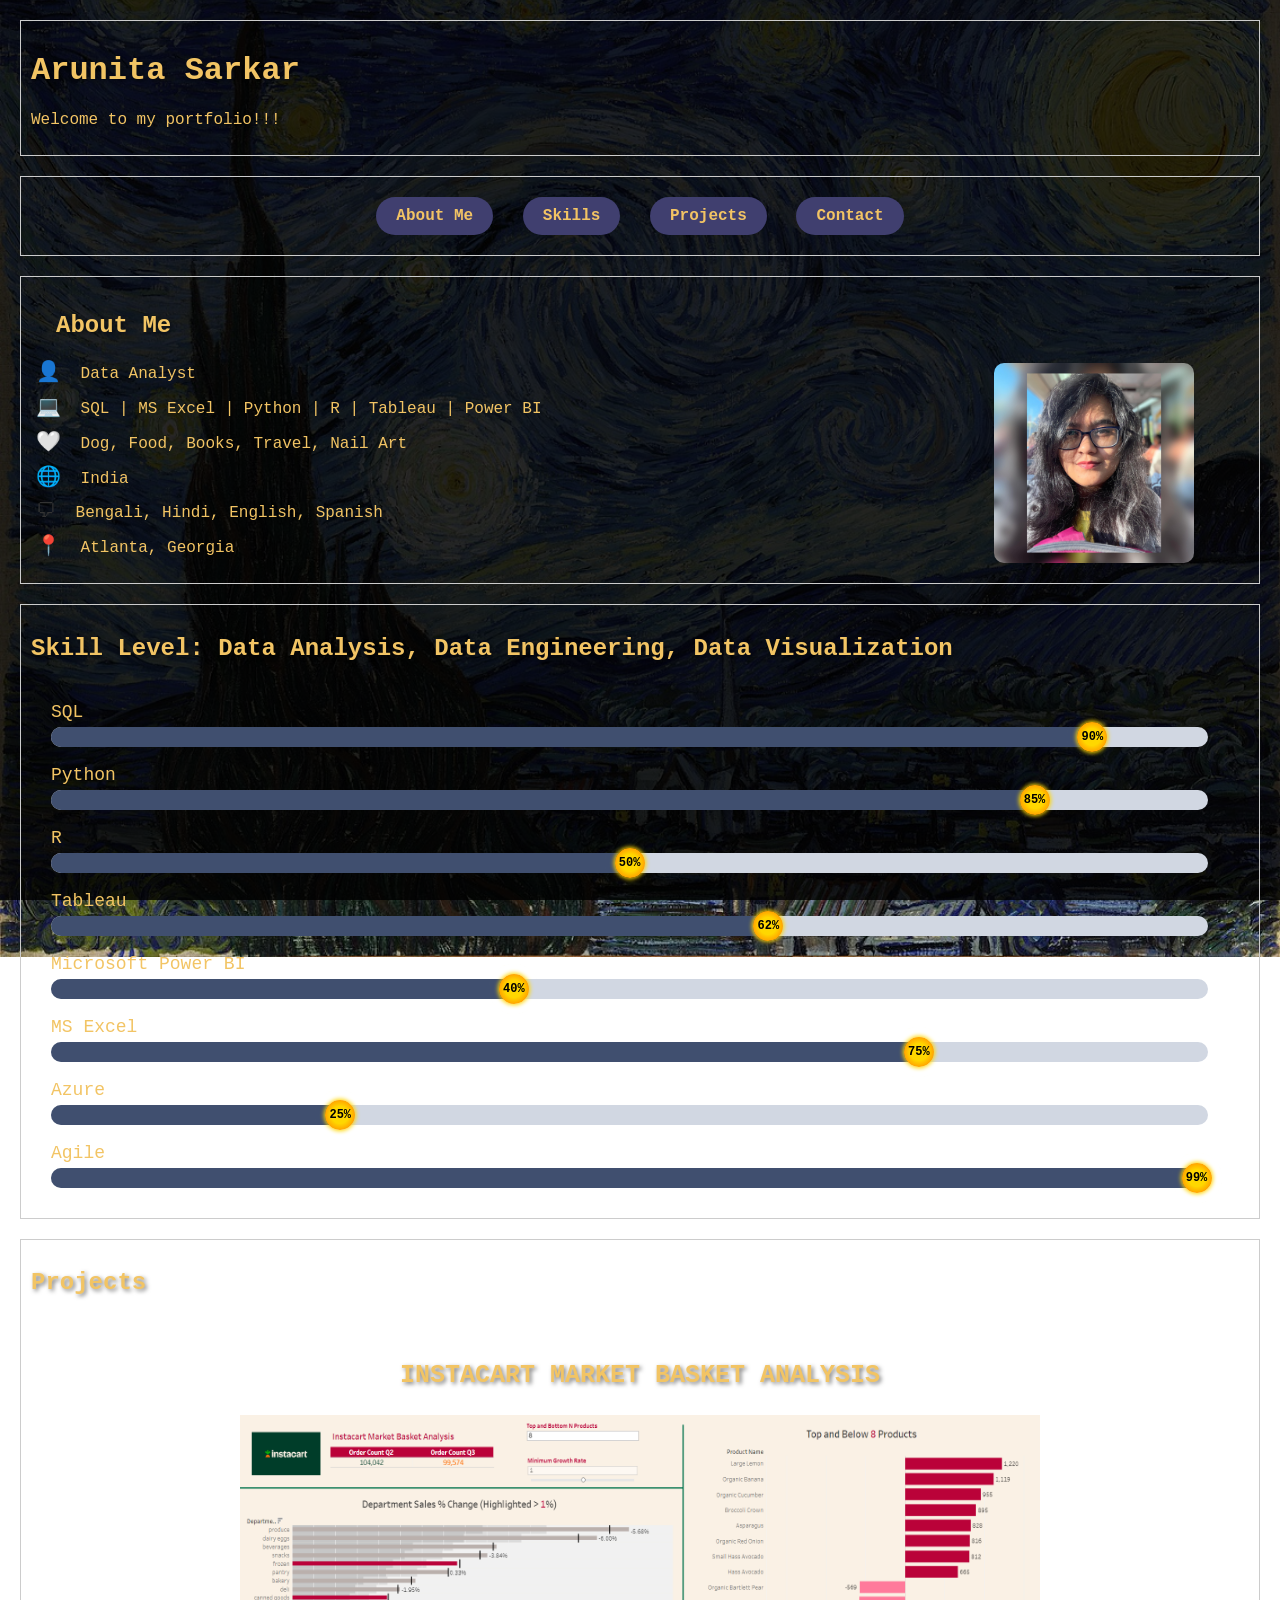
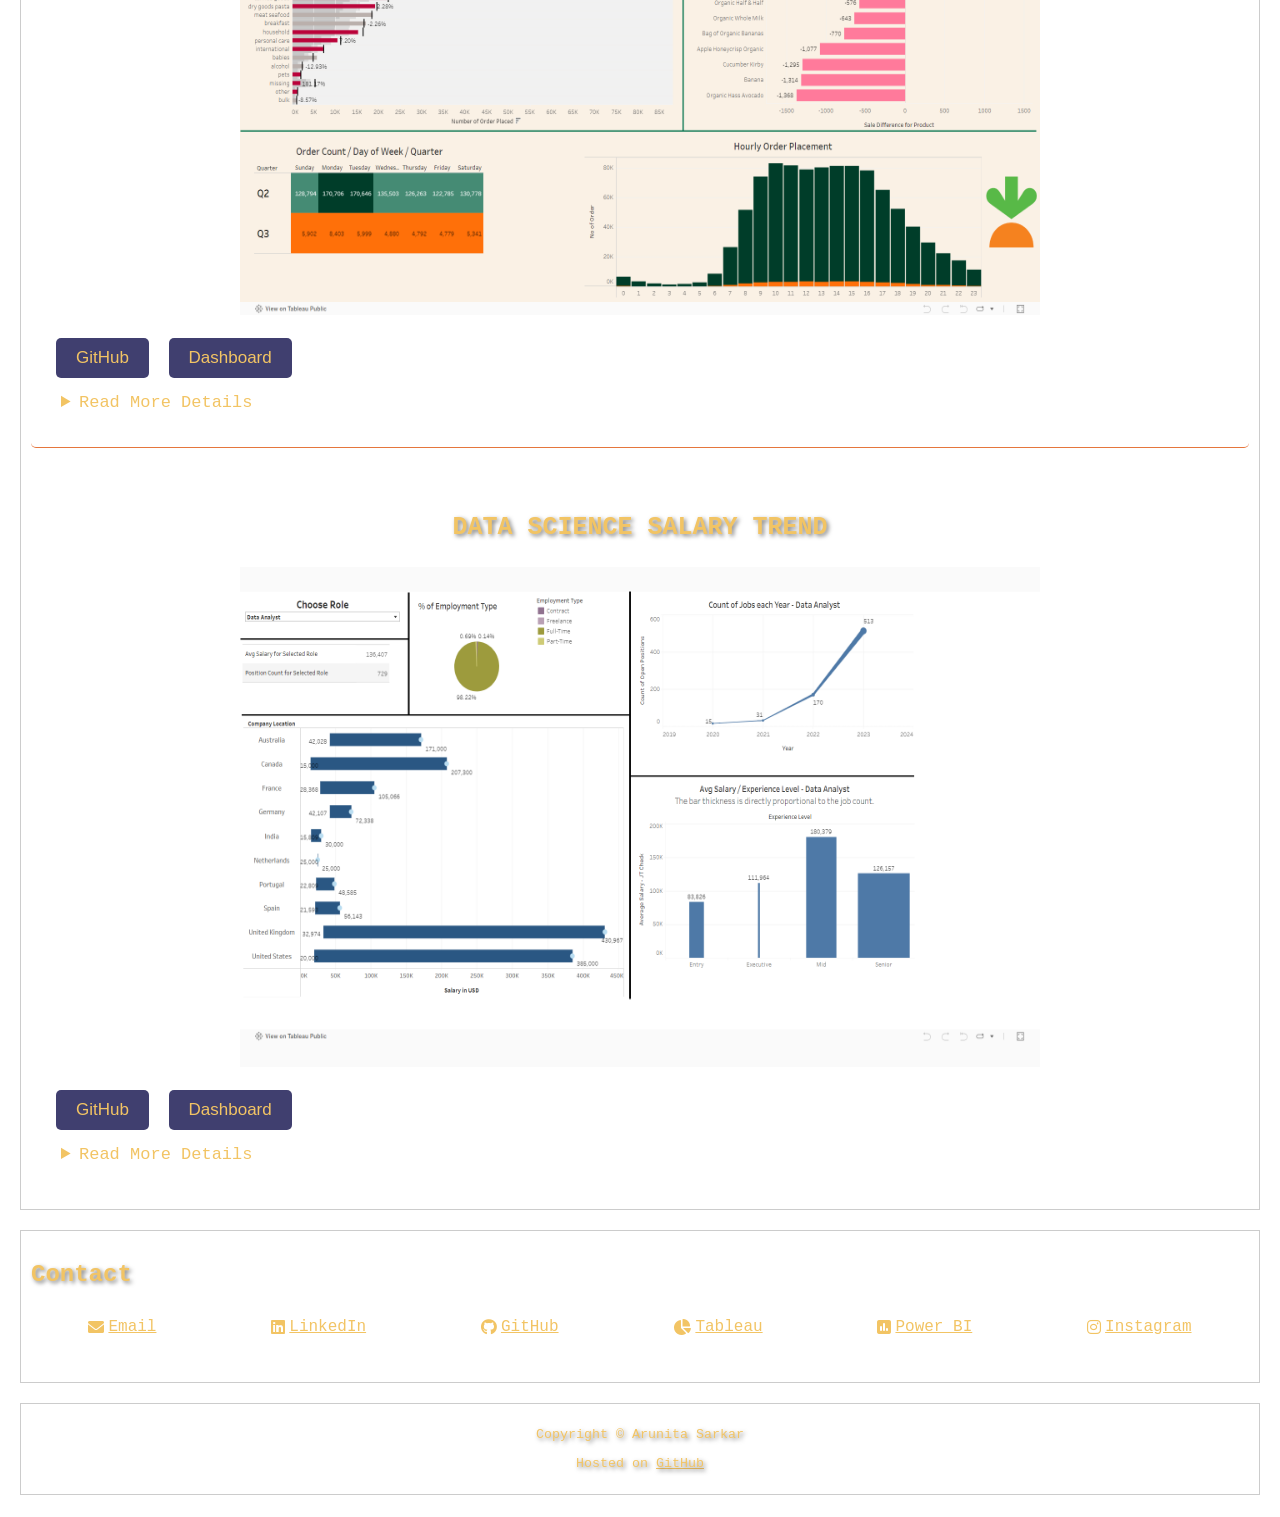
==== commit 1fc74223: "Add files via upload" ====
--- a/index.html
+++ b/index.html
@@ -1,259 +1,221 @@
-<!DOCTYPE HTML>
-<!--
-	Stellar by HTML5 UP
-	html5up.net | @ajlkn
-	Free for personal and commercial use under the CCA 3.0 license (html5up.net/license)
--->
-<html>
-	<head>
-		<title>Arunita Sarkar Portfolio</title>
-		<meta charset="utf-8" />
-		<meta name="viewport" content="width=device-width, initial-scale=1, user-scalable=no" />
-		<link rel="stylesheet" href="assets/css/main.css" />
-		<!-- Added by Arunita -->
-		<link rel="stylesheet" href="https://cdnjs.cloudflare.com/ajax/libs/font-awesome/6.0.0-beta3/css/all.min.css">
-		<noscript><link rel="stylesheet" href="assets/css/noscript.css" /></noscript>
-	</head>
-	<body class="is-preload">
-
-		<!-- Wrapper -->
-			<div id="wrapper">
-
-				<!-- Header -->
-					<header id="header" class="alt">
-						<!-- <span class="logo">
-							<img src="images/logo1.svg" alt="" />
-						</span> -->
-						<h1 style="text-align: left;">Hi, I am Arunita Sarkar.</h1>
-						<h3 style="text-align: left;">Welcome to my portfolio!!!</h3>
-						<!-- <p>Just another free, fully responsive site template<br />
-						built by <a href="https://twitter.com/ajlkn">@ajlkn</a> for <a href="https://html5up.net">HTML5 UP</a>.</p> -->
-					</header>
-
-				<!-- Nav -->
-					<nav id="nav">
-						<ul>
-							<li><a href="#intro" class="active">About Me</a></li>
-							<li><a href="#first">Projects</a></li>
-							<li><a href="#second">Blog</a></li>
-							<li><a href="#cta">Contact</a></li>
-						</ul>
-					</nav>
-
-				<!-- Main -->
-					<div id="main">
-
-						<!-- Introduction -->
-							<section id="intro" class="main">
-								<div class="spotlight" style="display: flex; align-items: center; justify-content: center;">
-									<div class="content">
-										<!-- <header class="major">
-											<h2>SQL | Python | Tableau | Power BI</h2>
-										</header> -->
-										<p>
-											<i class="fa-solid fa-user-tie"></i> Data Analyst
-											<!-- &nbsp;&nbsp;&nbsp;&nbsp;&nbsp;&nbsp; -->
-											<br>
-											<i class="fa-solid fa-code"></i> SQL | Excel | Python | Tableau | Power BI
-											<!-- <i class="fa-solid fa-graduation-cap"></i> Georgia State University -->
-											<br>
-											<i class="fa-solid fa-heart"></i> Dog, Food, Books, Travel, Nail Art
-											<br>
-											<i class="fa-solid fa-earth-asia"></i> India
-											<br>
-											<i class="fa-solid fa-language"></i> Bengali, Hindi, English, Spanish
-											<br><br><br>
-											<i class="fas fa-map-marker-alt"></i> Atlanta, Georgia
-											<br>
-										</p>
-										<!-- <ul class="actions">
-											<li><a href="generic.html" class="button">Learn More</a></li>
-										</ul> -->
-									</div>
-									<span class="image"><img src="images/pic01.jpg" alt="" style="width: 200px; height: auto;"/></span>
-									<span class="image"><img src="images/gullu.jpg" alt="" style="width: 170px; height: auto;"/></span>
-								</div>
-							</section>
-
-						<!-- First Section -->
-							<section id="first" class="main special">
-								<header class="major">
-									<h2>Projects</h2>
-								</header>
-								<ul class="features">
-									<li style="text-align: center;">
-										<span class="icon solid major style1 fa-house" style="display: inline-block;"></span>
-										<h3>Nashville Housing</h3>
-										<p>MS SQL | SSMS | Power BI | Data Modeling</p>
-										<ul class="actions special" style="display: block; margin: 0 auto; text-align: center; padding: 0; width: fit-content;">
-											<li><a href="https://github.com/ASarkar0611/Nashville-Housing-Data-Cleaning-SQL" class="button">View</a></li>
-										</ul>
-									</li>
-									<li style="text-align: center;">
-										<span class="icon solid major style5 fa-money-check-dollar"></span>
-										<h3>Data Science Salary Trend</h3>
-										<p>Tableau | Tableau Public | Python | Pandas | Matplotlib | Jupyter Notebook</p>
-										<ul class="actions special" style="display: block; margin: 0 auto; text-align: center; padding: 0; width: fit-content;">
-											<li><a href="https://github.com/ASarkar0611/DataScience_Salary_Trend_EDA" class="button">View</a></li>
-										</ul>
-									</li>
-									<li style="text-align: center;">
-										<span class="icon solid major style3 fa-film"></span>
-										<h3>Movies</h3>
-										<p>Python | Pandas | Matplotlib | Jupyter Notebook</p>
-										<ul class="actions special" style="display: block; margin: 0 auto; text-align: center; padding: 0; width: fit-content;">
-											<li><a href="https://github.com/ASarkar0611/TVShow_Data_Cleaning_Python" class="button">View</a></li>
-										</ul>
-									</li>
-									
-								</ul>
-								<!-- <footer class="major">
-									<ul class="actions special">
-										<li><a href="generic.html" class="button">Learn More</a></li>
-									</ul>
-								</footer> -->
-							</section>
-
-						<!-- Second Section -->
-							<section id="second" class="main special">
-								<header class="major">
-									<h2>The Curious Explorer</h2>
-									<!-- <p>Donec imperdiet consequat consequat. Suspendisse feugiat congue<br />
-									posuere. Nulla massa urna, fermentum eget quam aliquet.</p> -->
-								</header>
-								<ul class="features">
-									<li style="text-align: center; position: relative;">
-										<img src="images/Golkonda.png" alt="" style="width: 200px; height: auto;"/>
-										<ul class="actions special">
-											<li><a href="Golkonda.html" style="position: absolute; bottom: -25px; left: 50%; transform: translateX(-50%); white-space: nowrap;">The Mighty Golla Konda</a></li>
-										</ul>
-									</li>
-									<li style="text-align: center; position: relative;">
-										<img src="images/Hampi.png" alt="" style="width: 200px; height: auto;"/>
-										<ul class="actions special">
-											<li><a href="Hampi.html" style="position: absolute; bottom: -25px; left: 50%; transform: translateX(-50%); white-space: nowrap;">Hampi: The Forgotten Kingdom</a></li>
-										</ul>
-									</li>
-								</ul>
-								<!-- <ul class="statistics">
-									<li class="style1">
-										<span class="icon solid fa-code-branch"></span>
-										<strong>5,120</strong> Etiam
-									</li>
-									<li class="style2">
-										<span class="icon fa-folder-open"></span>
-										<strong>8,192</strong> Magna
-									</li>
-									<li class="style3">
-										<span class="icon solid fa-signal"></span>
-										<strong>2,048</strong> Tempus
-									</li>
-									<li class="style4">
-										<span class="icon solid fa-laptop"></span>
-										<strong>4,096</strong> Aliquam
-									</li>
-									<li class="style5">
-										<span class="icon fa-gem"></span>
-										<strong>1,024</strong> Nullam
-									</li>
-								</ul> -->
-								<!-- <p class="content">Nam elementum nisl et mi a commodo porttitor. Morbi sit amet nisl eu arcu faucibus hendrerit vel a risus. Nam a orci mi, elementum ac arcu sit amet, fermentum pellentesque et purus. Integer maximus varius lorem, sed convallis diam accumsan sed. Etiam porttitor placerat sapien, sed eleifend a enim pulvinar faucibus semper quis ut arcu. Ut non nisl a mollis est efficitur vestibulum. Integer eget purus nec nulla mattis et accumsan ut magna libero. Morbi auctor iaculis porttitor. Sed ut magna ac risus et hendrerit scelerisque. Praesent eleifend lacus in lectus aliquam porta. Cras eu ornare dui curabitur lacinia.</p>
-								<footer class="major">
-									<ul class="actions special">
-										<li><a href="generic.html" class="button">Learn More</a></li>
-									</ul>
-								</footer> -->
-							</section>
-
-						<!-- Get Started -->
-							<section id="cta" class="main special">
-								<header class="major">
-									<h2>Contact</h2>
-									<!-- <p>Donec imperdiet consequat consequat. Suspendisse feugiat congue<br />
-									posuere. Nulla massa urna, fermentum eget quam aliquet.</p> -->
-								</header>
-								<ul class="features">
-									<li>
-										<i class="fa-solid fa-envelope"></i>
-										<a href="mailto:arunitasarkar18@gmail.com">&nbsp;Email</a>
-								    </li>
-									<li>
-										<i class="fa-brands fa-linkedin"></i>
-										<a href="https://www.linkedin.com/in/arunitasarkar18/">&nbsp;LinkedIn</a>
-								    </li>
-									<li>
-										<i class="fa-brands fa-github"></i>
-										<a href="https://github.com/ASarkar0611">&nbsp;GitHub</a>
-								    </li>
-									<li>
-										<i class="fa-solid fa-chart-pie"></i>
-										<a href="https://public.tableau.com/app/profile/arunita.sarkar3768/vizzes">&nbsp;Tableau</a>
-								    </li>
-									<li>
-										<i class="fa-solid fa-square-poll-vertical"></i>
-										<a href="https://app.powerbi.com/groups/me/list?experience=power-bi&ownerId=5dd2a8db-7ea8-4633-89a0-03653894ca50&referrer=embed.appsource">&nbsp;Power BI</a>
-								    </li>
-									<li>
-										<i class="fa-brands fa-instagram"></i>
-										<a href="https://www.instagram.com/arunita_s/">&nbsp;Instagram</a>
-								    </li>
-								</ul>
-								<!-- <footer class="major">
-									<ul class="actions special">
-										<li><a href="generic.html" class="button primary">Get Started</a></li>
-										<li><a href="generic.html" class="button">Learn More</a></li>
-									</ul>
-								</footer> -->
-							</section>
-
-					</div>
-
-				<!-- Footer -->
-					<footer id="footer">
-						<!-- <section>
-							<h2>Aliquam sed mauris</h2>
-							<p>Sed lorem ipsum dolor sit amet et nullam consequat feugiat consequat magna adipiscing tempus etiam dolore veroeros. eget dapibus mauris. Cras aliquet, nisl ut viverra sollicitudin, ligula erat egestas velit, vitae tincidunt odio.</p>
-							<ul class="actions">
-								<li><a href="generic.html" class="button">Learn More</a></li>
-							</ul>
-						</section>
-						<section>
-							<h2>Etiam feugiat</h2>
-							<dl class="alt">
-								<dt>Address</dt>
-								<dd>1234 Somewhere Road &bull; Nashville, TN 00000 &bull; USA</dd>
-								<dt>Phone</dt>
-								<dd>(000) 000-0000 x 0000</dd>
-								<dt>Email</dt>
-								<dd><a href="#">information@untitled.tld</a></dd>
-							</dl>
-							<ul class="icons">
-								<li><a href="#" class="icon brands fa-twitter alt"><span class="label">Twitter</span></a></li>
-								<li><a href="#" class="icon brands fa-facebook-f alt"><span class="label">Facebook</span></a></li>
-								<li><a href="#" class="icon brands fa-instagram alt"><span class="label">Instagram</span></a></li>
-								<li><a href="#" class="icon brands fa-github alt"><span class="label">GitHub</span></a></li>
-								<li><a href="#" class="icon brands fa-dribbble alt"><span class="label">Dribbble</span></a></li>
-							</ul>
-						</section> -->
-						<a href="#header" style="position: fixed; bottom: 20px; right: 20px; width: 50px; height: 50px; background-color: #f6e4ee; display: flex; justify-content: center; align-items: center; border-radius: 10px;">
-							<svg xmlns="http://www.w3.org/2000/svg" width="24" height="24" viewBox="0 0 24 24" fill="none" stroke="black" stroke-width="2" stroke-linecap="round" stroke-linejoin="round" class="feather feather-arrow-up">
-							  <line x1="12" y1="19" x2="12" y2="5"></line>
-							  <polyline points="5 12 12 5 19 12"></polyline>
-							</svg>
-						</a>
-						<p class="copyright">&copy; Modified by Arunita Sarkar. Design: <a href="https://html5up.net">HTML5 UP</a>.</p>
-					</footer>
-
-			</div>
-
-		<!-- Scripts -->
-			<script src="assets/js/jquery.min.js"></script>
-			<script src="assets/js/jquery.scrollex.min.js"></script>
-			<script src="assets/js/jquery.scrolly.min.js"></script>
-			<script src="assets/js/browser.min.js"></script>
-			<script src="assets/js/breakpoints.min.js"></script>
-			<script src="assets/js/util.js"></script>
-			<script src="assets/js/main.js"></script>
-
-	</body>
-</html>+<!DOCTYPE html>
+<html lang="en">
+<head>
+    <meta charset="UTF-8">
+    <meta name="viewport" content="width=device-width, initial-scale=1.0">
+    <title>Arunita Sarkar</title>
+    <link href="https://fonts.googleapis.com/css2?family=Inconsolata:wght@400;700&display=swap&ver=1.01" rel="stylesheet">
+    <link rel="stylesheet" href="https://cdnjs.cloudflare.com/ajax/libs/font-awesome/6.0.0-beta3/css/all.min.css">
+    <link rel="stylesheet" href="config/styles.css">
+</head>
+<body>
+    <header>
+        <h1>Arunita Sarkar</h1>
+        <p>Welcome to my portfolio!!!</p>
+    </header>
+
+    <nav>
+        <ul>
+            <li><a href="#aboutme">About Me</a></li>
+            <li><a href="#skills">Skills</a></li>
+            <li><a href="#projects">Projects</a></li>
+            <li><a href="#contact">Contact</a></li>
+        </ul>
+    </nav>
+
+    <section id="aboutme">
+        <h2>About Me</h2>
+        <div class="content-wrapper"> <!-- Wrapper for flex display -->
+            <div class="profile-section">
+                <div class="profile-item">
+                    <span class="icon">&#128100;</span> <!-- Replace with actual icons -->
+                    <span class="text">Data Analyst</span>
+                </div>
+                <div class="profile-item">
+                    <span class="icon">&#128187;</span>
+                    <span class="text">SQL | MS Excel | Python | R | Tableau | Power BI</span>
+                </div>
+                <div class="profile-item">
+                    <span class="icon">&#129293;</span>
+                    <span class="text">Dog, Food, Books, Travel, Nail Art</span>
+                </div>
+                <div class="profile-item">
+                    <span class="icon">&#127760;</span>
+                    <span class="text">India</span>
+                </div>
+                <div class="profile-item">
+                    <span class="icon">&#128489;</span>
+                    <span class="text">Bengali, Hindi, English, Spanish</span>
+                </div>
+                <div class="profile-item">
+                    <span class="icon">&#128205;</span>
+                    <span class="text">Atlanta, Georgia</span>
+                </div>
+            </div>
+            <img src="images/Aru.jpg" class="profile-image">
+        </div>
+    </section>
+
+    <section id="skills">
+        <h2>Skill Level: Data Analysis, Data Engineering, Data Visualization</h2>
+        <div class="skills-container">
+            <div class="skill">
+                <div class="skill-name">SQL</div>
+                <div class="skill-bar">
+                    <div class="skill-level" style="width: 90%;"></div>
+                    <div class="skill-pointer" style="left: 90%;"><span>90%</span></div>
+                </div>
+            </div>
+            <br>
+            <div class="skill">
+                <div class="skill-name">Python</div>
+                <div class="skill-bar">
+                    <div class="skill-level" style="width: 85%;"></div>
+                    <div class="skill-pointer" style="left: 85%;"><span>85%</span></div>
+                </div>
+            </div>
+            <br>
+            <div class="skill">
+                <div class="skill-name">R</div>
+                <div class="skill-bar">
+                    <div class="skill-level" style="width: 50%;"></div>
+                    <div class="skill-pointer" style="left: 50%;"><span>50%</span></div>
+                </div>
+            </div>
+            <br>
+            <div class="skill">
+                <div class="skill-name">Tableau</div>
+                <div class="skill-bar">
+                    <div class="skill-level" style="width: 62%;"></div>
+                    <div class="skill-pointer" style="left: 62%;"><span>62%</span></div>
+                </div>
+            </div>
+            <br>
+            <div class="skill">
+                <div class="skill-name">Microsoft Power BI</div>
+                <div class="skill-bar">
+                    <div class="skill-level" style="width: 40%;"></div>
+                    <div class="skill-pointer" style="left: 40%;"><span>40%</span></div>
+                </div>
+            </div>
+            <br>
+            <div class="skill">
+                <div class="skill-name">MS Excel</div>
+                <div class="skill-bar">
+                    <div class="skill-level" style="width: 75%;"></div>
+                    <div class="skill-pointer" style="left: 75%;"><span>75%</span></div>
+                </div>
+            </div>
+            <br>
+            <div class="skill">
+                <div class="skill-name">Azure</div>
+                <div class="skill-bar">
+                    <div class="skill-level" style="width: 25%;"></div>
+                    <div class="skill-pointer" style="left: 25%;"><span>25%</span></div>
+                </div>
+            </div>
+            <br>
+            <div class="skill">
+                <div class="skill-name">Agile</div>
+                <div class="skill-bar">
+                    <div class="skill-level" style="width: 99%;"></div>
+                    <div class="skill-pointer" style="left: 99%;"><span>99%</span></div>
+                </div>
+            </div>
+            <!-- Add more skills as needed -->
+        </div>
+    </section>
+    
+    <section id="projects">
+        <h2>Projects</h2>
+        <div class="project-item">
+            <h3>INSTACART MARKET BASKET ANALYSIS</h3>
+            <div style="display: flex; justify-content: center;"> <!-- Flex container for centering image -->
+                <img src="images/Instacart Dashboard.png" width="800" height="500">
+            </div>
+            <br>
+            <button onclick="window.open('https://github.com/ASarkar0611/Instacart-Market-Basket-Analysis', '_blank');">GitHub</button>
+            <button onclick="window.open('https://public.tableau.com/app/profile/arunita.sarkar3768/viz/InstacartMarketBasketAnalysis_17138374508700/Dashboard1', '_blank');">Dashboard</button>         
+            <details>
+                <summary>Read More Details</summary>
+                <p><strong>Tools :</strong> SQL, SSMS, Tableau Public (Desktop Version)</p>
+                <p><strong>Description:</strong> Inspired by the Instacart Market Basket Analysis challenge from DataLemur 🐒 (Ace the SQL & Data Interview). This analysis dives into Instacart's performance across Q2 and Q3, examining sales at both product and department levels.</p>
+                <p>Key Features: <br>
+                <ul>
+                    <li>Quarterly order counts.</li>
+                    <li> Performance metrics for departments exceeding specific minimum growth percentage.</li>
+                    <li>Dynamic lists of top and bottom products based on user input.</li>
+                    <li>Visual breakdown of order count by weekday in both the quarters.</li>
+                    <li>Visual breakdown of order count by hour of the day in both the quarters.</li>
+                    <li>Navigate to Instacart's official site using the dashboard logo to order.</li>
+                </ul>
+            </details>
+        </div>
+        <div class="project-item">
+            <h3>DATA SCIENCE SALARY TREND</h3>
+            <div style="display: flex; justify-content: center;"> <!-- Flex container for centering image -->
+                <img src="images/Data Science Salary.png" width="800" height="500">
+            </div>
+            <br>
+            <button onclick="window.open('https://github.com/ASarkar0611/DataScience_Salary_Trend_EDA', '_blank');">GitHub</button>
+            <button onclick="window.open('https://public.tableau.com/app/profile/arunita.sarkar3768/viz/DataScienceSalaryDashboard_17087903819840/Dashboard1', '_blank');">Dashboard</button>         
+            <details>
+                <summary>Read More Details</summary>
+                <p><strong>Tools :</strong> Python (Pandas, Matplotlib), Jupyter Notebook, Tableau Public (Desktop Version)</p>
+                <p><strong>Description:</strong> The purpose of is to understand how the average salary of job titles in Data Science department varies with respect to different factors. With the help of bar chart and line chart, I have showcased the changes in the salary. I focused primarily on the following columns for my EDA - Job Title, Employment Type, Experience Level, Expertise Level, Company Location, Salary in USD, Company Size and Year.</p>
+                <p>Key Features: <br>
+                <ul>
+                    <li>Dynamically choose the role you want to check.</li>
+                    <li>Number of opportunities and the average salary throughout.</li>
+                    <li>Percentage of the employment type.</li>
+                    <li>Salary Range for the top 10 countries.</li>
+                    <li>Yearly count of job openings for the selected role.</li>
+                    <li>Average salary wrt experience level with the visual representation of position.</li>
+                </ul>
+            </details>
+        </div>
+    </section>
+
+    <section id="contact">
+        <h2>Contact</h2>
+        <ul class="features">
+            <li>
+                <a href="mailto:arunitasarkar18@gmail.com" target="_blank">
+                    <i class="fa-solid fa-envelope">&nbsp;</i> <span>Email</span>
+                </a>
+            </li>
+            <li>
+                <a href="https://www.linkedin.com/in/arunitasarkar18/" target="_blank">
+                    <i class="fa-brands fa-linkedin">&nbsp;</i> <span>LinkedIn</span>
+                </a>
+            </li>
+            <li>
+                <a href="https://github.com/ASarkar0611" target="_blank">
+                    <i class="fa-brands fa-github">&nbsp;</i> <span>GitHub</span>
+                </a>
+            </li>
+            <li>
+                <a href="https://public.tableau.com/app/profile/arunita.sarkar3768/vizzes" target="_blank">
+                    <i class="fa-solid fa-chart-pie">&nbsp;</i> <span>Tableau</span>
+                </a>
+            </li>
+            <li>
+                <a href="https://app.powerbi.com/groups/me/list?experience=power-bi&ownerId=5dd2a8db-7ea8-4633-89a0-03653894ca50&referrer=embed.appsource" target="_blank">
+                    <i class="fa-solid fa-square-poll-vertical">&nbsp;</i> <span>Power BI</span>
+                </a>
+            </li>
+            <li>
+                <a href="https://www.instagram.com/arunita_s/" target="_blank">
+                    <i class="fa-brands fa-instagram">&nbsp;</i> <span>Instagram</span>
+                </a>
+            </li>
+        </ul>
+        
+    </section>
+
+    <footer>
+        <p>Copyright © Arunita Sarkar</p>
+        <p>Hosted on <a href="https://github.com/ASarkar0611/ASarkar0611.github.io" target="_blank">GitHub</a></p>
+    </footer>
+</body>
+</html>
--- a/config/styles.css
+++ b/config/styles.css
@@ -0,0 +1,305 @@
+body {
+    font-family: 'Montserrat', monospace;
+    background-image: url('../images/StarryNight.jpg');
+    background-size: cover; /* Cover ensures the image covers the whole body */
+    background-position: center; /* Centers the image in the page */
+    background-repeat: no-repeat; /* Prevents the image from repeating */
+    background-attachment: fixed; /* Keeps the background image fixed during scrolling */
+    position: relative; /* Needed to position the pseudo-element absolutely relative to the body */
+    height: 100vh; /* Optional: Adjust depending on your design needs */
+    margin: 0; /* Removes default margin */
+    
+}
+
+body::before {
+    content: "";
+    position: fixed;
+    top: 0;
+    left: 0;
+    width: 100%; /* Full width */
+    height: 100%; /* Full height */
+    background: rgba(0, 0, 0, 0.82); /* Black overlay with 50% opacity */
+    z-index: -1; /* Ensures the overlay is behind the content but above the background */
+}
+
+h1, h2, p {
+    color: #F2C464; /* Ensures text is white */
+    text-shadow: 2px 2px 4px rgba(0,0,0,0.5); /* Adds a dark shadow for better visibility */
+}
+
+h3 {
+    color: #F2C464; /* Ensures text is white */
+    text-shadow: 2px 2px 4px rgba(0,0,0,0.5); /* Adds a dark shadow for better visibility */
+    text-align: center;
+    font-size: 25px;
+}
+
+
+header, nav, section, footer {
+    margin: 20px;
+    padding: 10px;
+    border: 1px solid #ccc;
+}
+
+nav ul {
+    list-style: none;
+    padding: 0;
+    text-align: center; /* Center aligns the text of the list items */
+    margin: 0; /* Removes default margin to align properly */
+}
+
+nav ul li {
+    display: inline-block; /* Allows applying padding and maintaining linearity */
+    margin: 10px; /* Adds space around each button */
+    background-color: #403F6F; /* Example blue background, change as needed */
+    border-radius: 20px; /* Rounds the corners */
+    transition: background-color 0.3s; /* Smooth transition for hover effect */
+}
+
+nav ul li a {
+    display: block; /* Makes the link fill the li element */
+    padding: 10px 20px; /* Top and bottom padding, left and right padding */
+    text-decoration: none; /* Removes underline from links */
+    color: #F2C464; /* Sets text color */
+    font-weight: bold; /* Makes the text bold */
+}
+
+nav ul li:hover {
+    background-color: #0056b3; /* Darker blue on hover */
+}
+
+a {   /* Links */
+    color: #F2C464; /* Sets the link color to blue */
+    text-decoration: underline; /* Removes underline */
+}
+a:hover {
+    text-decoration: underline; /* Adds underline on hover */
+}
+
+/* Bullet Points */
+
+ul {
+    list-style-type: disc; /* Default disc style */
+    padding-left: 20px; /* Proper indentation */
+}
+
+ul li {
+    margin-bottom: 10px; /* Space between list items */
+    color: #F2C464;
+}
+
+
+/* About Me Section */
+#aboutme {
+    text-align: left;
+    padding: 15px;
+    color: #fff; /* Ensure text is visible on the background */
+}
+
+#aboutme h2 {
+    margin-left: 20px; /* Adjust spacing to the left edge */
+}
+
+.content-wrapper {
+    display: flex;
+    justify-content: center; /* Aligns children (text and image) on opposite ends */
+    align-items: center; /* Centers items vertically */
+}
+
+.profile-section {
+    flex: 1; /* Takes up only the necessary space, allowing the image to sit at the edge */
+    /*margin-right: 5px; /* Adds some space between the text and the image */
+    padding-right: 0;
+}
+
+.profile-image {
+    width: auto;
+    max-width: 200px; /* Sets a maximum width for the image */
+    height: auto; /* Maintain aspect ratio */
+    border-radius: 10px; /* Optional: adds rounded corners */
+    margin-left: 5px;
+    margin-right: 50px;
+}
+
+
+.profile-item {
+    margin-bottom: 10px;
+    white-space: nowrap; /* Prevents wrapping */
+}
+
+.project-item:not(:last-child) {
+    border-bottom: 1px solid #E5763D; /* Light gray border */
+    padding-bottom: 20px; /* Space above the border */
+    margin-bottom: 20px; /* Space below the border */
+}
+
+.project-info a {
+    color: #F2C464; /* Set link color */
+    text-decoration: underline; /* No underline */
+    padding: 0 5px; /* Space around links */
+}
+
+.project-info a:hover {
+    text-decoration: underline; /* Underline on hover for better usability */
+}
+
+/* To add buttons */
+button {
+    background-color: #403f6f; /* Bootstrap primary blue */
+    color: #F2C464;
+    border: none;
+    padding: 10px 20px;
+    margin: 5px;
+    border-radius: 5px;
+    cursor: pointer;
+    transition: background-color 0.3s;
+    font-size: 17px;
+}
+
+button:hover {
+    background-color: #032B44; /* Darker blue on hover */
+}
+
+details summary {
+    cursor: pointer;
+    padding: 10px;
+    border-radius: 5px;
+    /* background-color: #f8f9fa; /* Light grey background */
+    margin-bottom: 5px;
+    font-size: 17px;
+}
+
+details summary:hover {
+    background-color: #403f6f; /* Slightly darker grey on hover */
+}
+
+details[open] summary {
+    border-bottom: 1px solid #dee2e6; /* A subtle line under the summary when expanded */
+}
+
+details p, details ul {
+    padding: 10px;
+    margin: 0 20px;
+    /* background-color: #f8f9fa; */
+}
+
+.project-item {
+    /* background-color: #343a40; /* Dark grey background */
+    color: #F2C464;
+    padding: 20px;
+    border-radius: 5px;
+}
+
+/* Contact Section */
+.features {
+    list-style: none; /* Removes default list styling */
+    padding: 0; /* Removes padding */
+    display: flex; /* Aligns items in a row */
+    justify-content: space-around; /* Distributes space evenly */
+}
+
+.features li {
+    padding: 10px; /* Adds some padding around items */
+}
+
+.features a {
+    /* color: #F2C464; /* Sets text and icons to yellow */
+    text-decoration: none; /* Removes underline from links */
+    font-size: 16px; /* Adjust the font size as needed */
+    display: flex; /* Ensures icon and text are aligned properly */
+    align-items: center; /* Centers items vertically */
+}
+
+.features li a .fa { /* Assuming you are using FontAwesome 5+ */
+    color: #E5763D !important;
+    margin-right: 8px; /* Space between icon and text */
+}
+
+.features a span {
+    color: #F2C464;
+    text-decoration: underline;
+}
+
+/* Skills Section */
+.skills-container {
+    width: 100%;
+    padding: 20px;
+    color: #333;
+}
+
+.skill-name {
+    font-size: 18px;
+    margin-bottom: 5px;
+    color: #F2C464;
+}
+
+.skill-bar {
+    position: relative;
+    width: 95%; /* Fixed width for all bars */
+    height: 20px;
+    background-color: #d1d7e2; /* Background of the bar */
+    border-radius: 10px;
+}
+
+.skill-level {
+    height: 100%;
+    background-color: #404f6f; /* Color of the skill level */
+    border-radius: 10px;
+}
+
+.skill-pointer {
+    width: 30px; /* Width of the circle */
+    height: 30px; /* Height of the circle */
+    border-radius: 50%; /* Makes it circular */
+    /* background-color: #F2C464; /* Color of the pointer */
+    /* To make the pointer like starry night */
+    background: radial-gradient(circle, #FFD700 40%, #FFA500 70%, #FF8C00 100%);  /* Gradient to simulate glow */
+    box-shadow: 0 0 4px 1px #FFD700;  /* Outer glow */
+    position: absolute;
+    top: 50%;
+    transform: translate(-50%, -50%); /* Center it properly on the bar */
+    z-index: 2;
+    /* To show the percentage */
+    display: flex;
+    align-items: center;
+    justify-content: center;
+    text-align: center; /* Centers the text horizontally */
+}
+
+.skill-pointer span {
+    color: black; /* Ensures the text is visible against the pointer */
+    font-size: 12px; /* Small enough to fit inside the pointer */
+    font-weight: bold; /* Emphasizes the text */
+}
+
+/* To make the pointer like starry night */
+.skill-pointer::before {
+    content: "";
+    position: absolute;
+    top: -10px;
+    left: -10px;
+    width: 50px;
+    height: 50px;
+    background: radial-gradient(circle, transparent, transparent 70%, rgba(255, 239, 0, 0.5) 100%);
+    z-index: -1;
+    border-radius: 50%;
+    transform: rotateZ(-30deg);
+}
+
+
+.icon {
+    margin-right: 10px;
+    color: #333; /* Icon color */
+    font-size: 20px; /* Adjust size as needed */
+}
+
+.text {
+    color: #F2C464; /* Text color */
+    font-size: 16px; /* Adjust size as needed */
+}
+
+
+footer {
+    text-align: center;
+    font-size: smaller;
+}
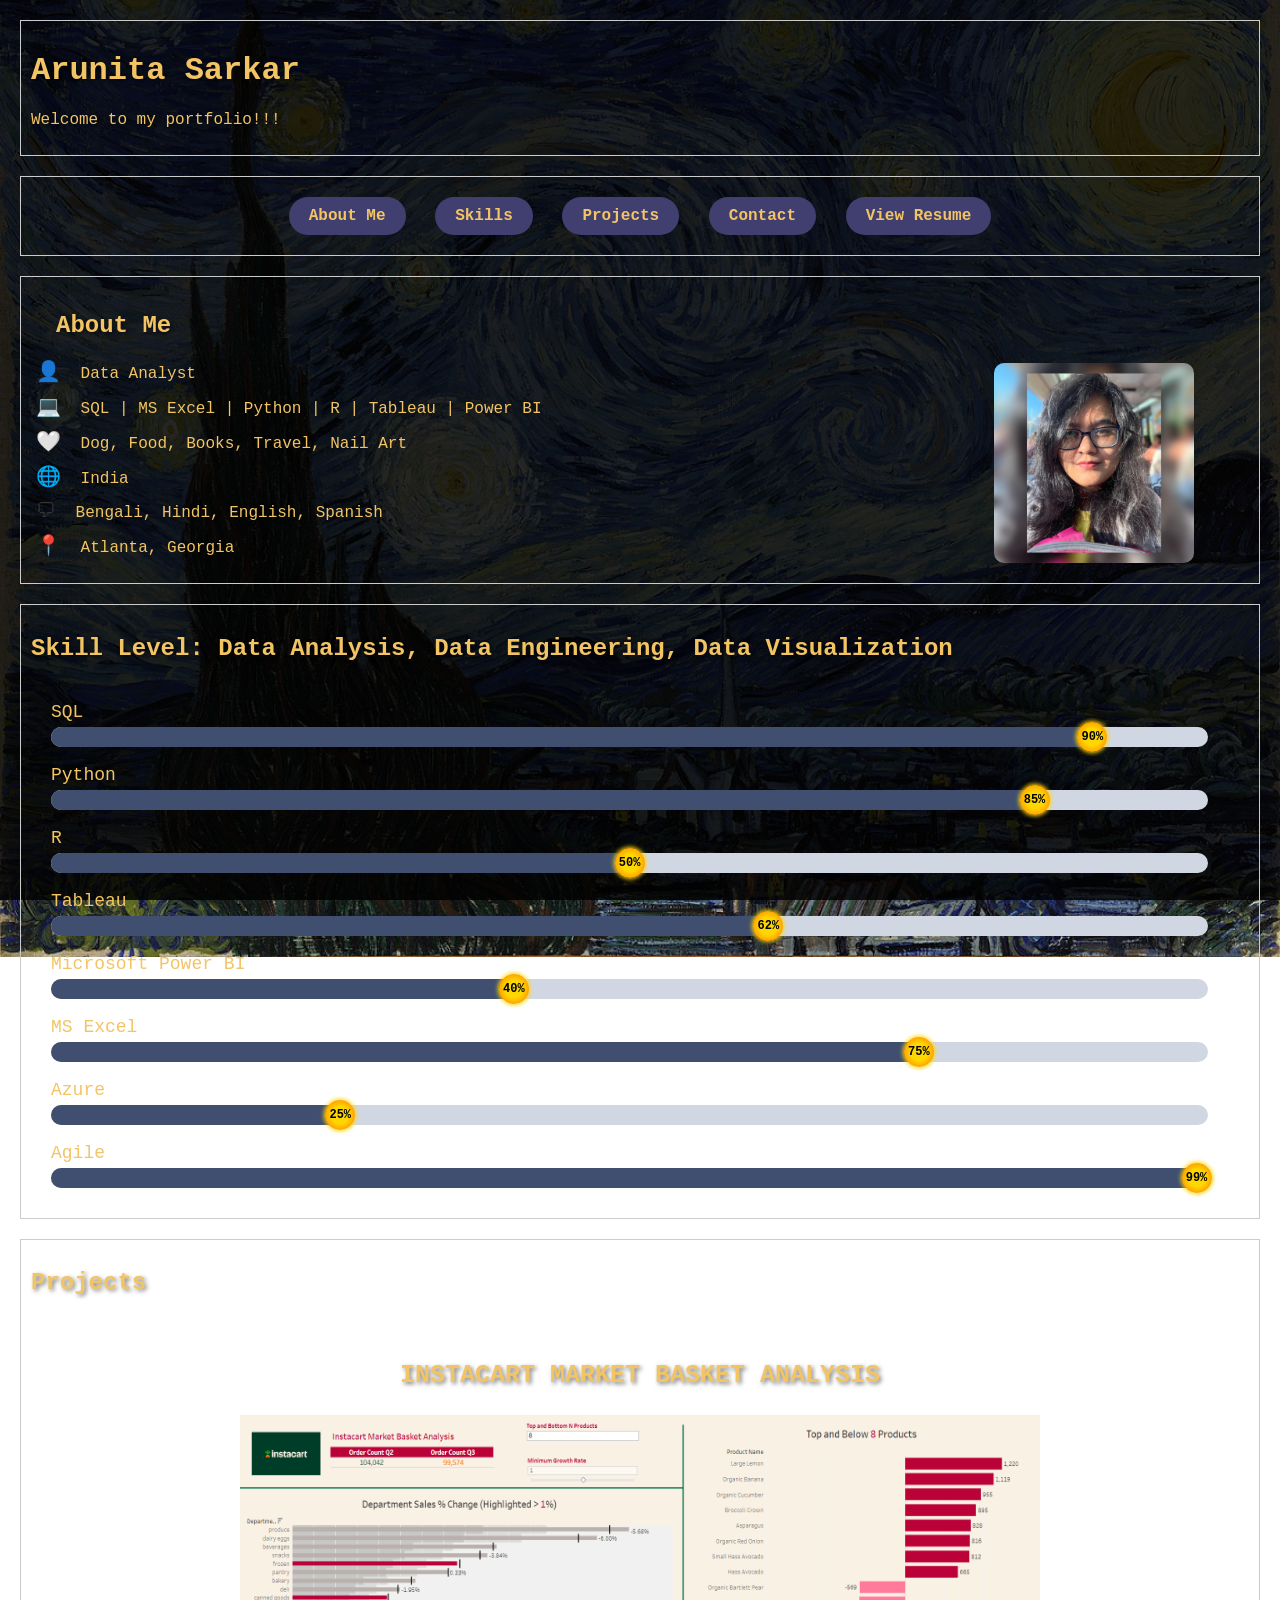
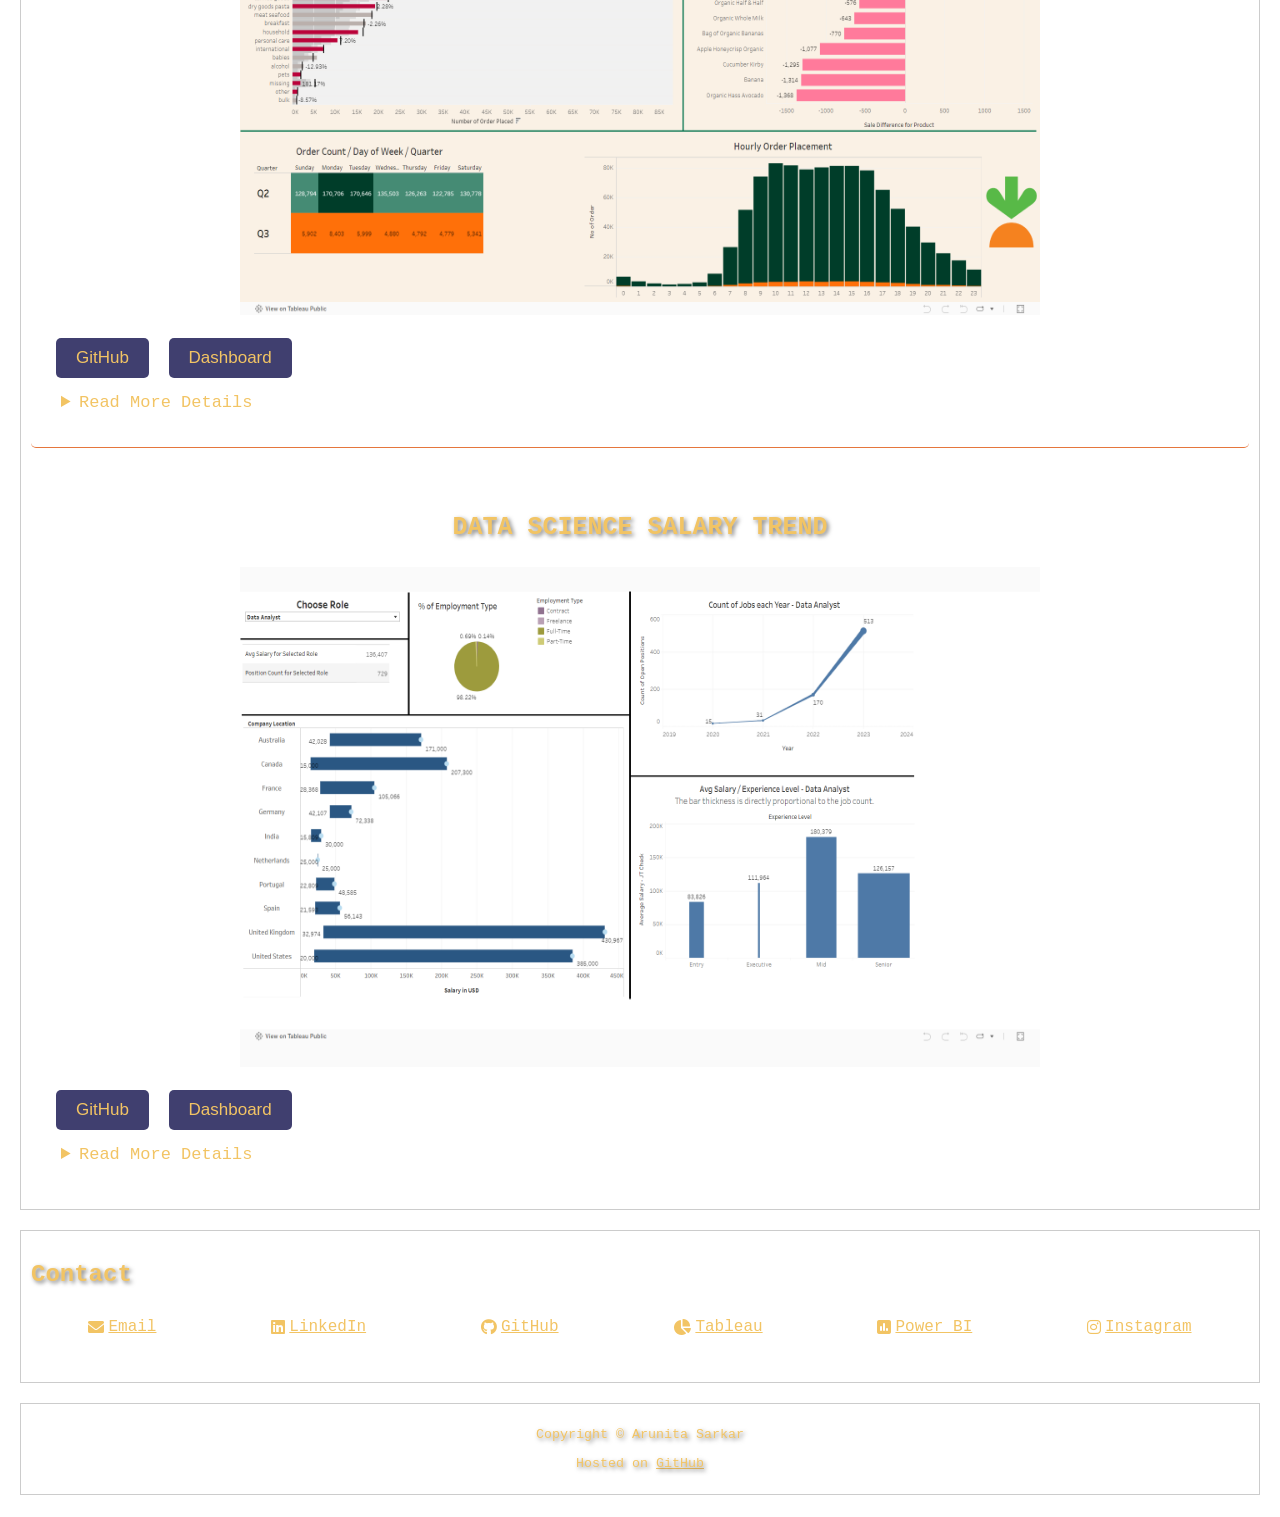
==== commit f1458c0a: "Add files via upload" ====
--- a/index.html
+++ b/index.html
@@ -20,6 +20,7 @@
             <li><a href="#skills">Skills</a></li>
             <li><a href="#projects">Projects</a></li>
             <li><a href="#contact">Contact</a></li>
+            <li><a href="https://drive.google.com/file/d/1dzYcZjPKsQjXjCfaO5JoDQPcL-Ny2GNh/view?usp=drive_link" target="_blank">View Resume</a></li>
         </ul>
     </nav>
 
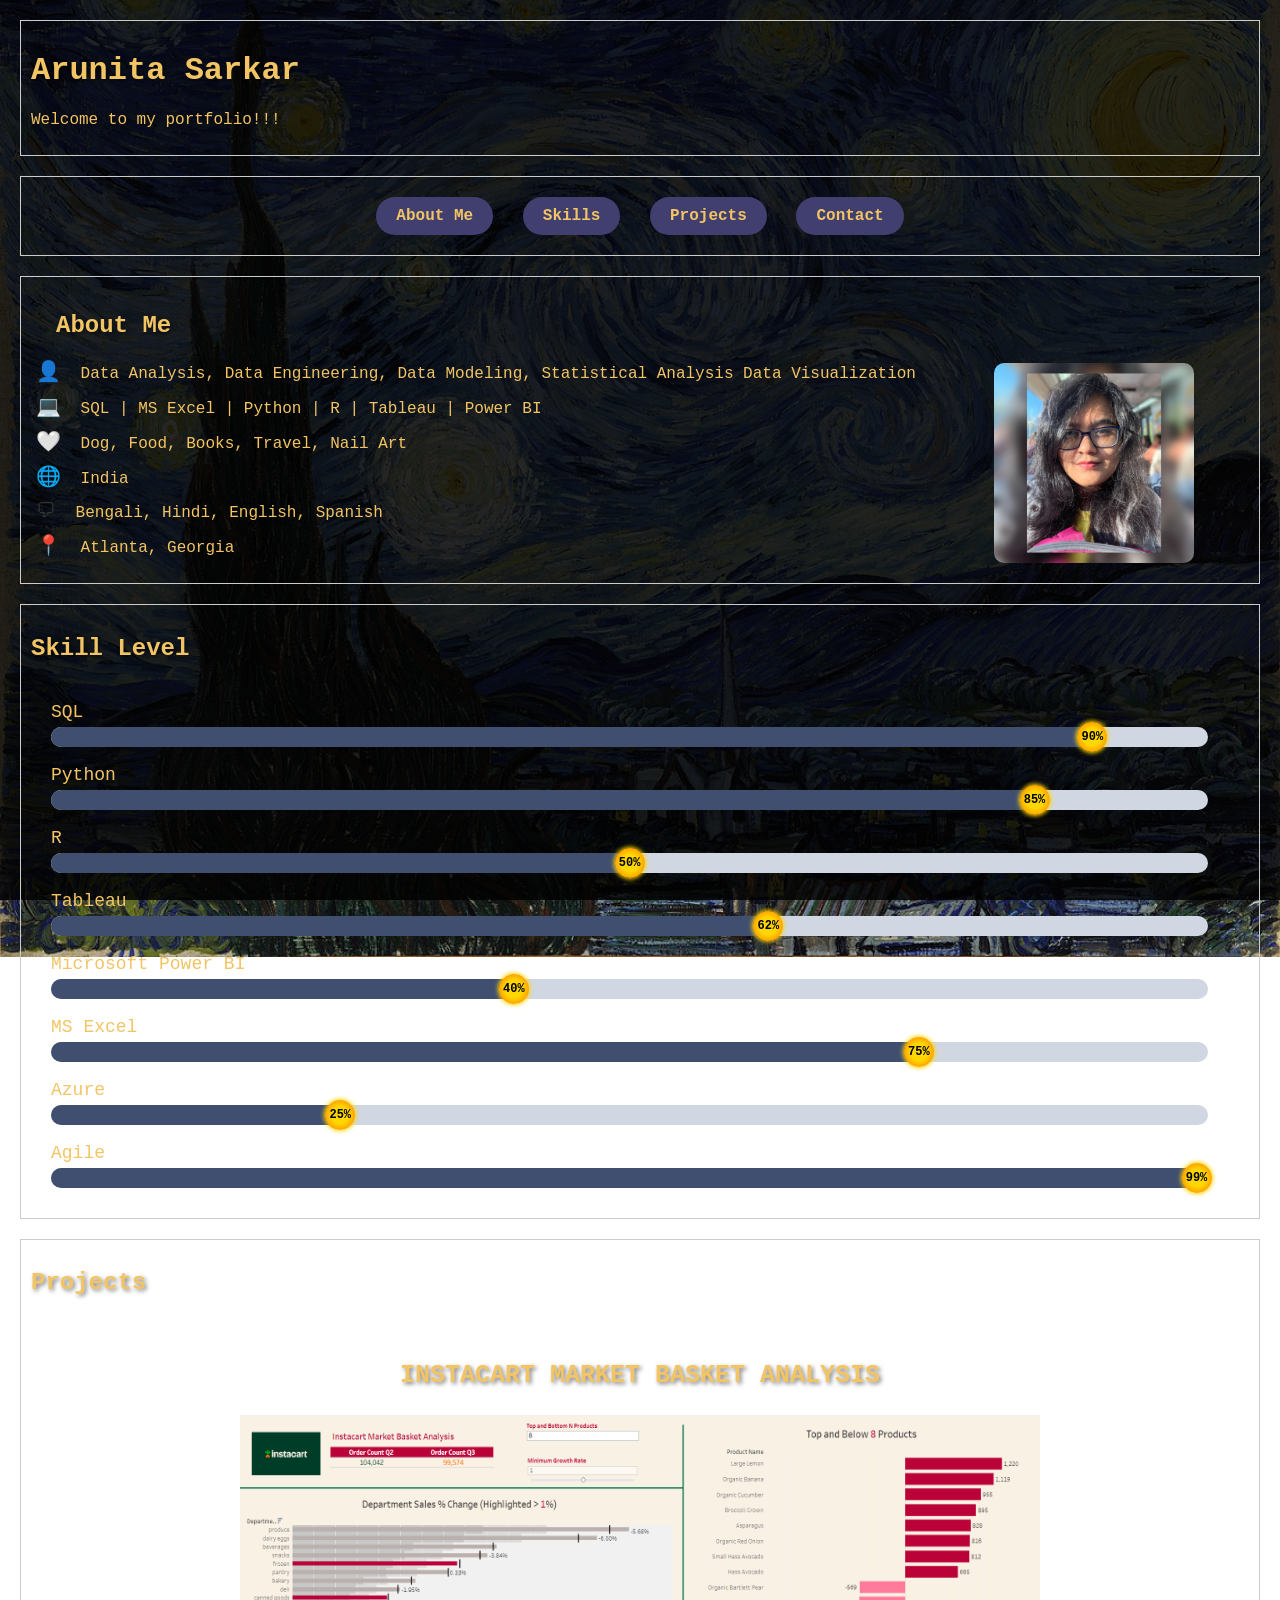
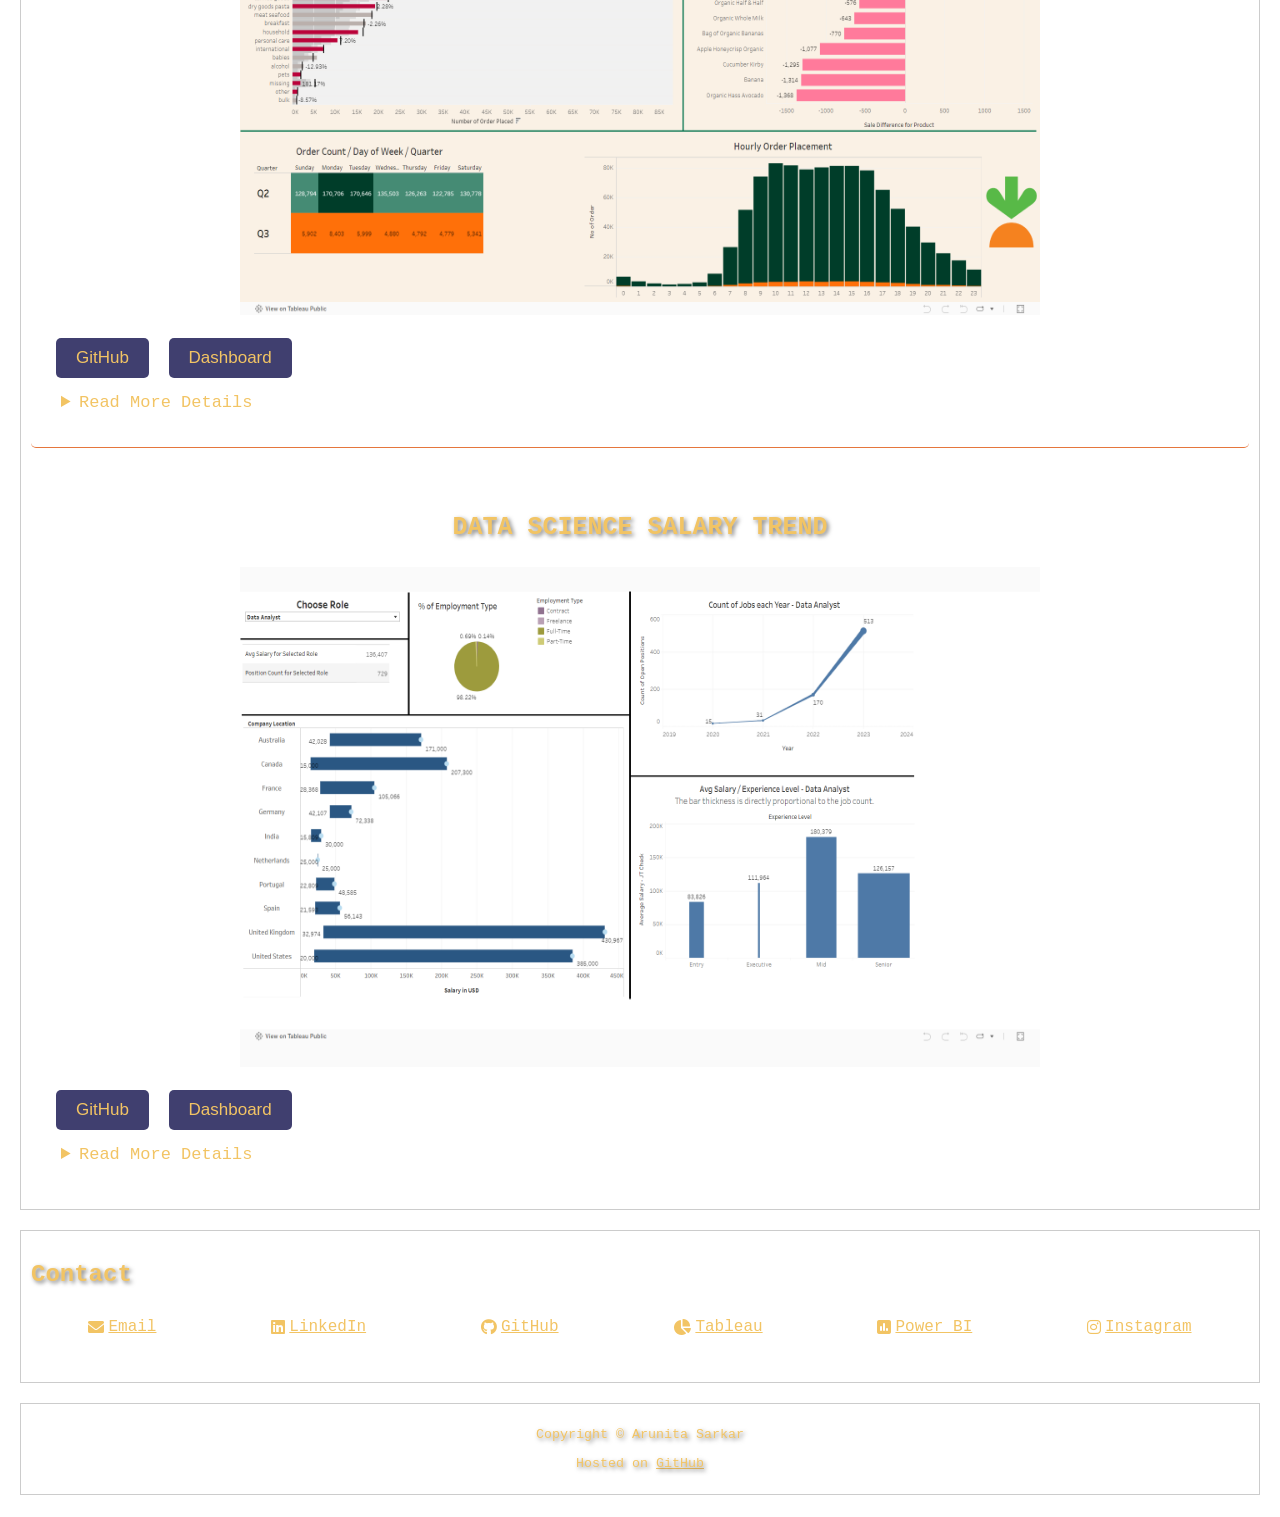
==== commit 6fc249c0: "Add files via upload" ====
--- a/index.html
+++ b/index.html
@@ -20,7 +20,7 @@
             <li><a href="#skills">Skills</a></li>
             <li><a href="#projects">Projects</a></li>
             <li><a href="#contact">Contact</a></li>
-            <li><a href="https://drive.google.com/file/d/1dzYcZjPKsQjXjCfaO5JoDQPcL-Ny2GNh/view?usp=drive_link" target="_blank">View Resume</a></li>
+            <!-- <li><a href="https://drive.google.com/file/d/1dzYcZjPKsQjXjCfaO5JoDQPcL-Ny2GNh/view?usp=drive_link" target="_blank">View Resume</a></li> -->
         </ul>
     </nav>
 
@@ -29,8 +29,8 @@
         <div class="content-wrapper"> <!-- Wrapper for flex display -->
             <div class="profile-section">
                 <div class="profile-item">
-                    <span class="icon">&#128100;</span> <!-- Replace with actual icons -->
-                    <span class="text">Data Analyst</span>
+                    <span class="icon">&#128100;</span>
+                    <span class="text">Data Analysis, Data Engineering, Data Modeling, Statistical Analysis Data Visualization</span>
                 </div>
                 <div class="profile-item">
                     <span class="icon">&#128187;</span>
@@ -58,7 +58,7 @@
     </section>
 
     <section id="skills">
-        <h2>Skill Level: Data Analysis, Data Engineering, Data Visualization</h2>
+        <h2>Skill Level</h2>
         <div class="skills-container">
             <div class="skill">
                 <div class="skill-name">SQL</div>
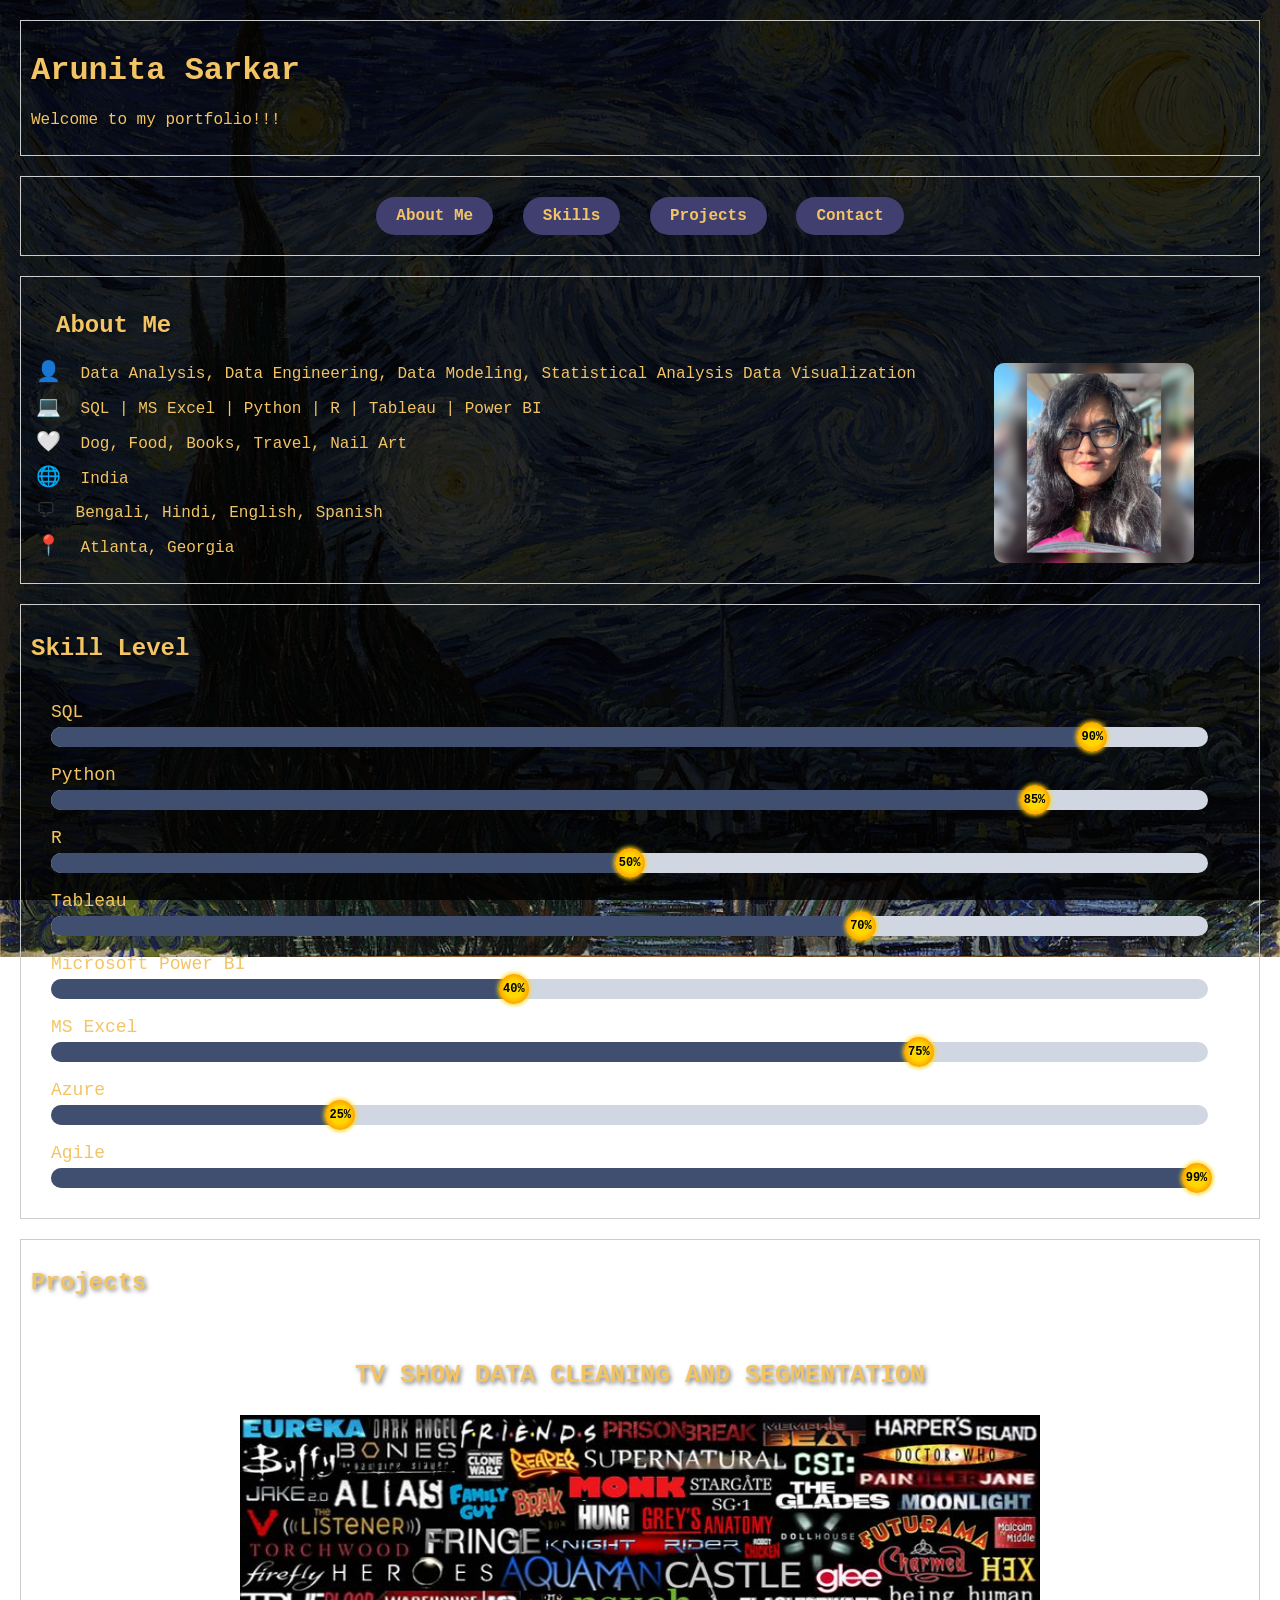
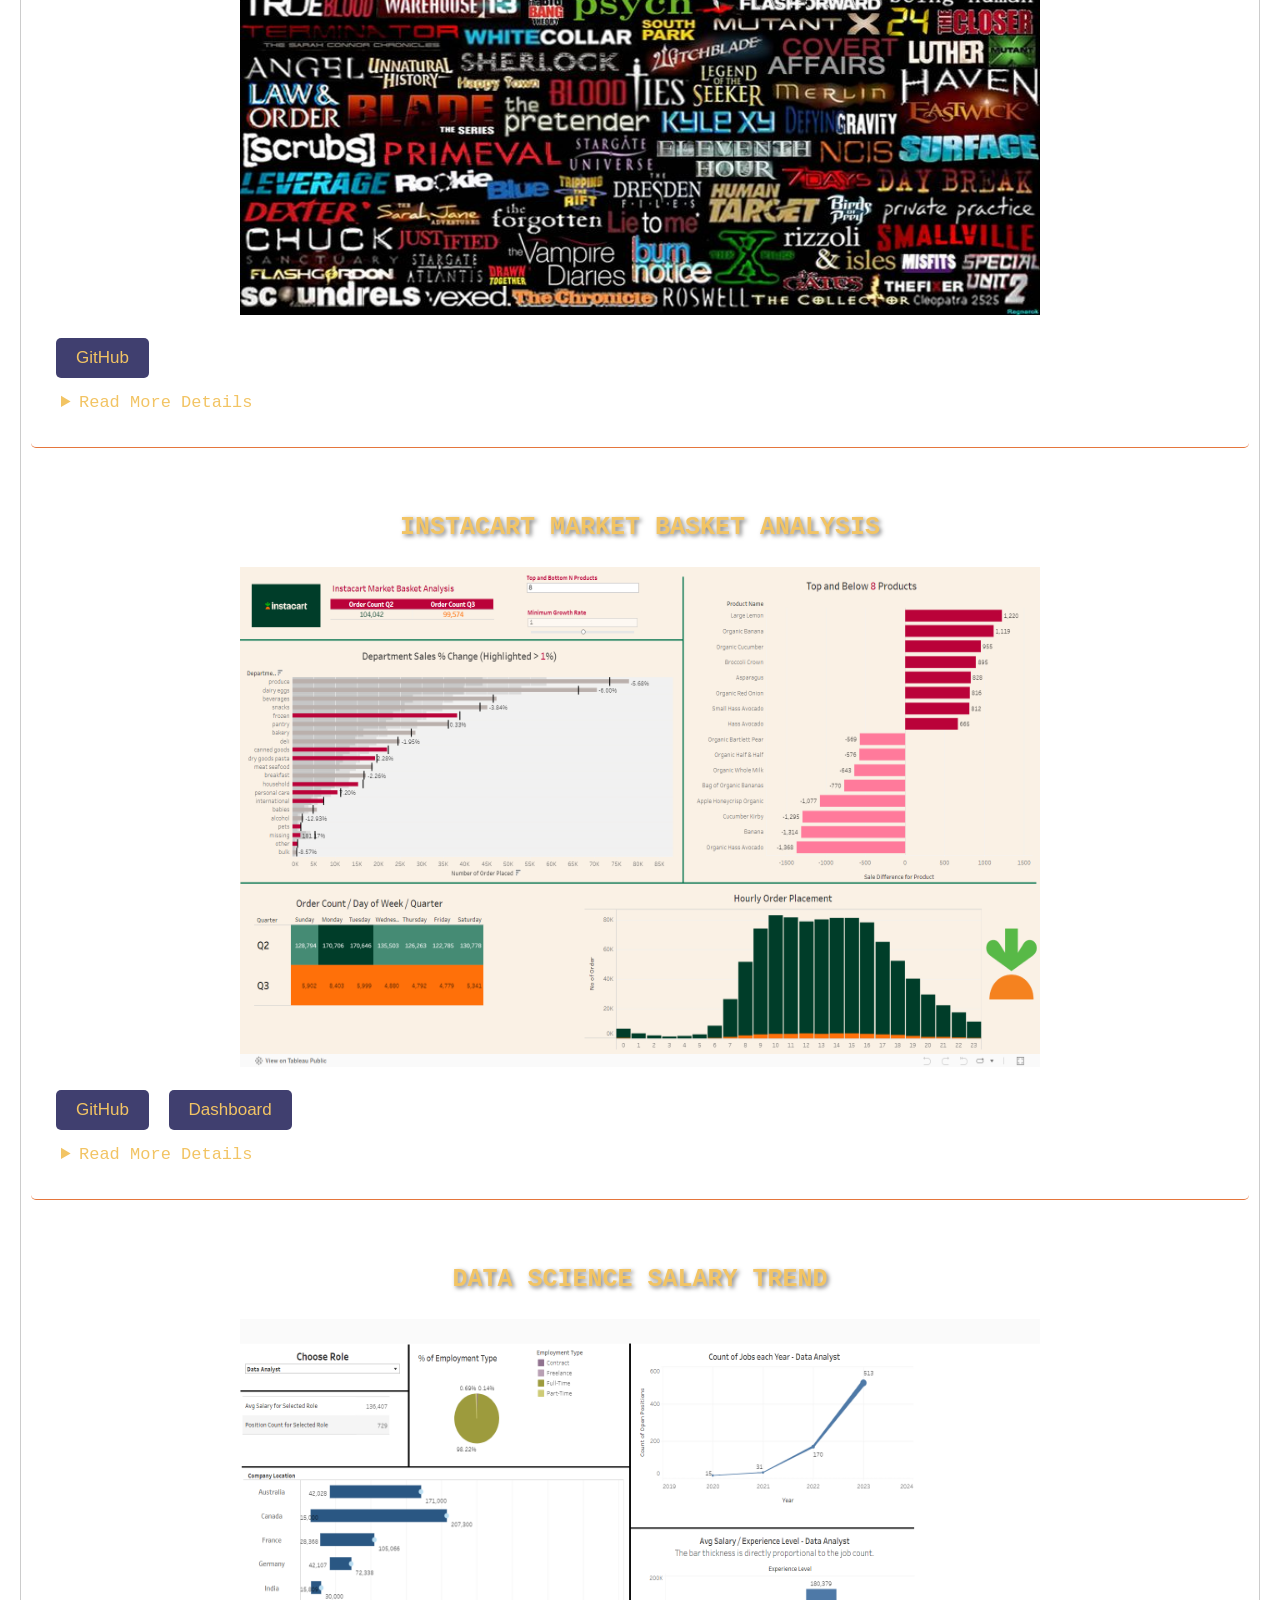
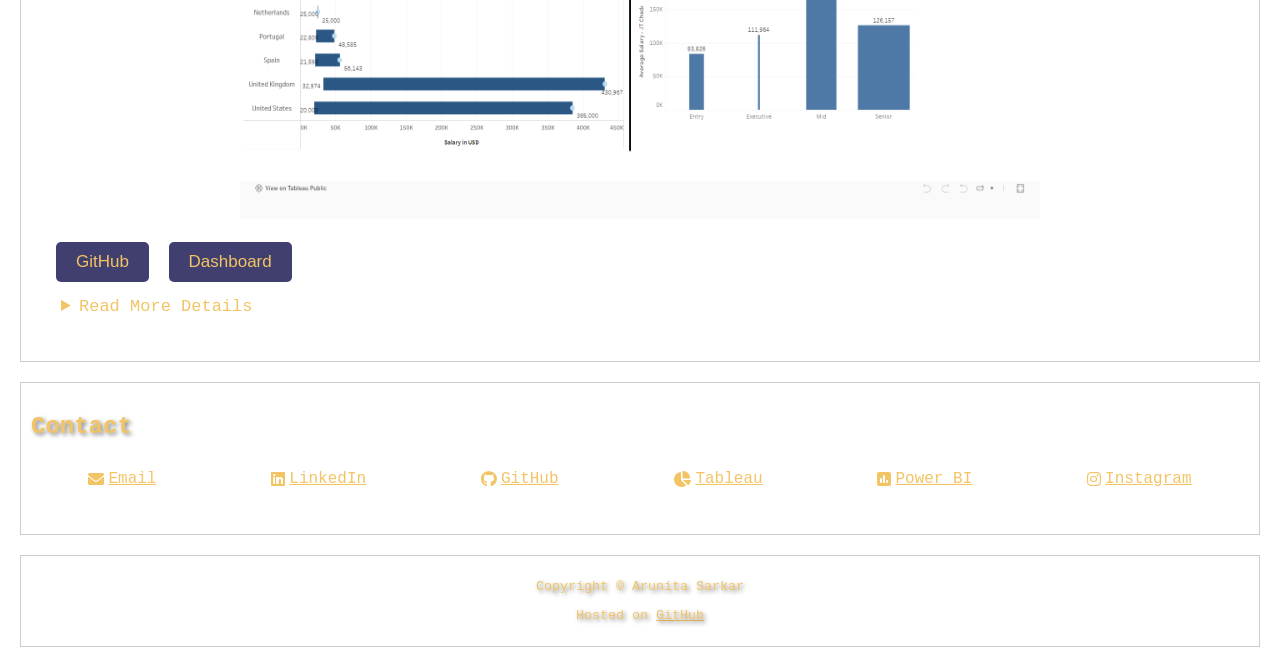
==== commit 9b81c7f6: "Add files via upload" ====
--- a/index.html
+++ b/index.html
@@ -87,8 +87,8 @@
             <div class="skill">
                 <div class="skill-name">Tableau</div>
                 <div class="skill-bar">
-                    <div class="skill-level" style="width: 62%;"></div>
-                    <div class="skill-pointer" style="left: 62%;"><span>62%</span></div>
+                    <div class="skill-level" style="width: 70%;"></div>
+                    <div class="skill-pointer" style="left: 70%;"><span>70%</span></div>
                 </div>
             </div>
             <br>
@@ -129,6 +129,31 @@
     
     <section id="projects">
         <h2>Projects</h2>
+        <div class="project-item">
+            <h3>TV SHOW DATA CLEANING AND SEGMENTATION</h3>
+            <div style="display: flex; justify-content: center;"> <!-- Flex container for centering image -->
+                <img src="images/Movies and TV shows.jpg" width="800" height="500">
+            </div>
+            <br>
+            <button onclick="window.open('https://github.com/ASarkar0611/TVShow_Data_Cleaning_and_Segmentation_Python', '_blank');">GitHub</button>
+            <!-- <button onclick="window.open('https://public.tableau.com/app/profile/arunita.sarkar3768/viz/InstacartMarketBasketAnalysis_17138374508700/Dashboard1', '_blank');">Dashboard</button>          -->
+            <details>
+                <summary>Read More Details</summary>
+                <p><strong>Tools :</strong> Python - Pandas, TextBlob, Scikit-learn, Segmentation - K-Means</p>
+                <p><strong>Description:</strong> A dataset consisting of both movies and series is thoroughly cleaned to make the data more readable and then segmentation using K-means is performed along with evaluation metrics.</p>
+                <p>Key Features: <br>
+                <ul>
+                    <li>Import the necessary packages and import the file.</li>
+                    <li>Use shape() function to get the number of rows and columns of a dataset.</li>
+                    <li>Show the column names of the dataframe.</li>
+                    <li>Drop the duplicate records using drop_duplicates() function.</li>
+                    <li>Format each of the columns which felt necessary to clean. Formatting included removing unneccessary characters, handling NULL values, stripping white spaces or other characters and converting the datatypes of the column.</li>
+                    <li>Unwanted columns are dropped using drop().</li>
+                    <li>Sort the dataset by Rating and Gross amount in descending order.</li>
+                    <li>Segmentation performed using K-means with silhoette score, Calinski-Harabasz score and Davies-Bouldin score.</li>
+                </ul>
+            </details>
+        </div>
         <div class="project-item">
             <h3>INSTACART MARKET BASKET ANALYSIS</h3>
             <div style="display: flex; justify-content: center;"> <!-- Flex container for centering image -->
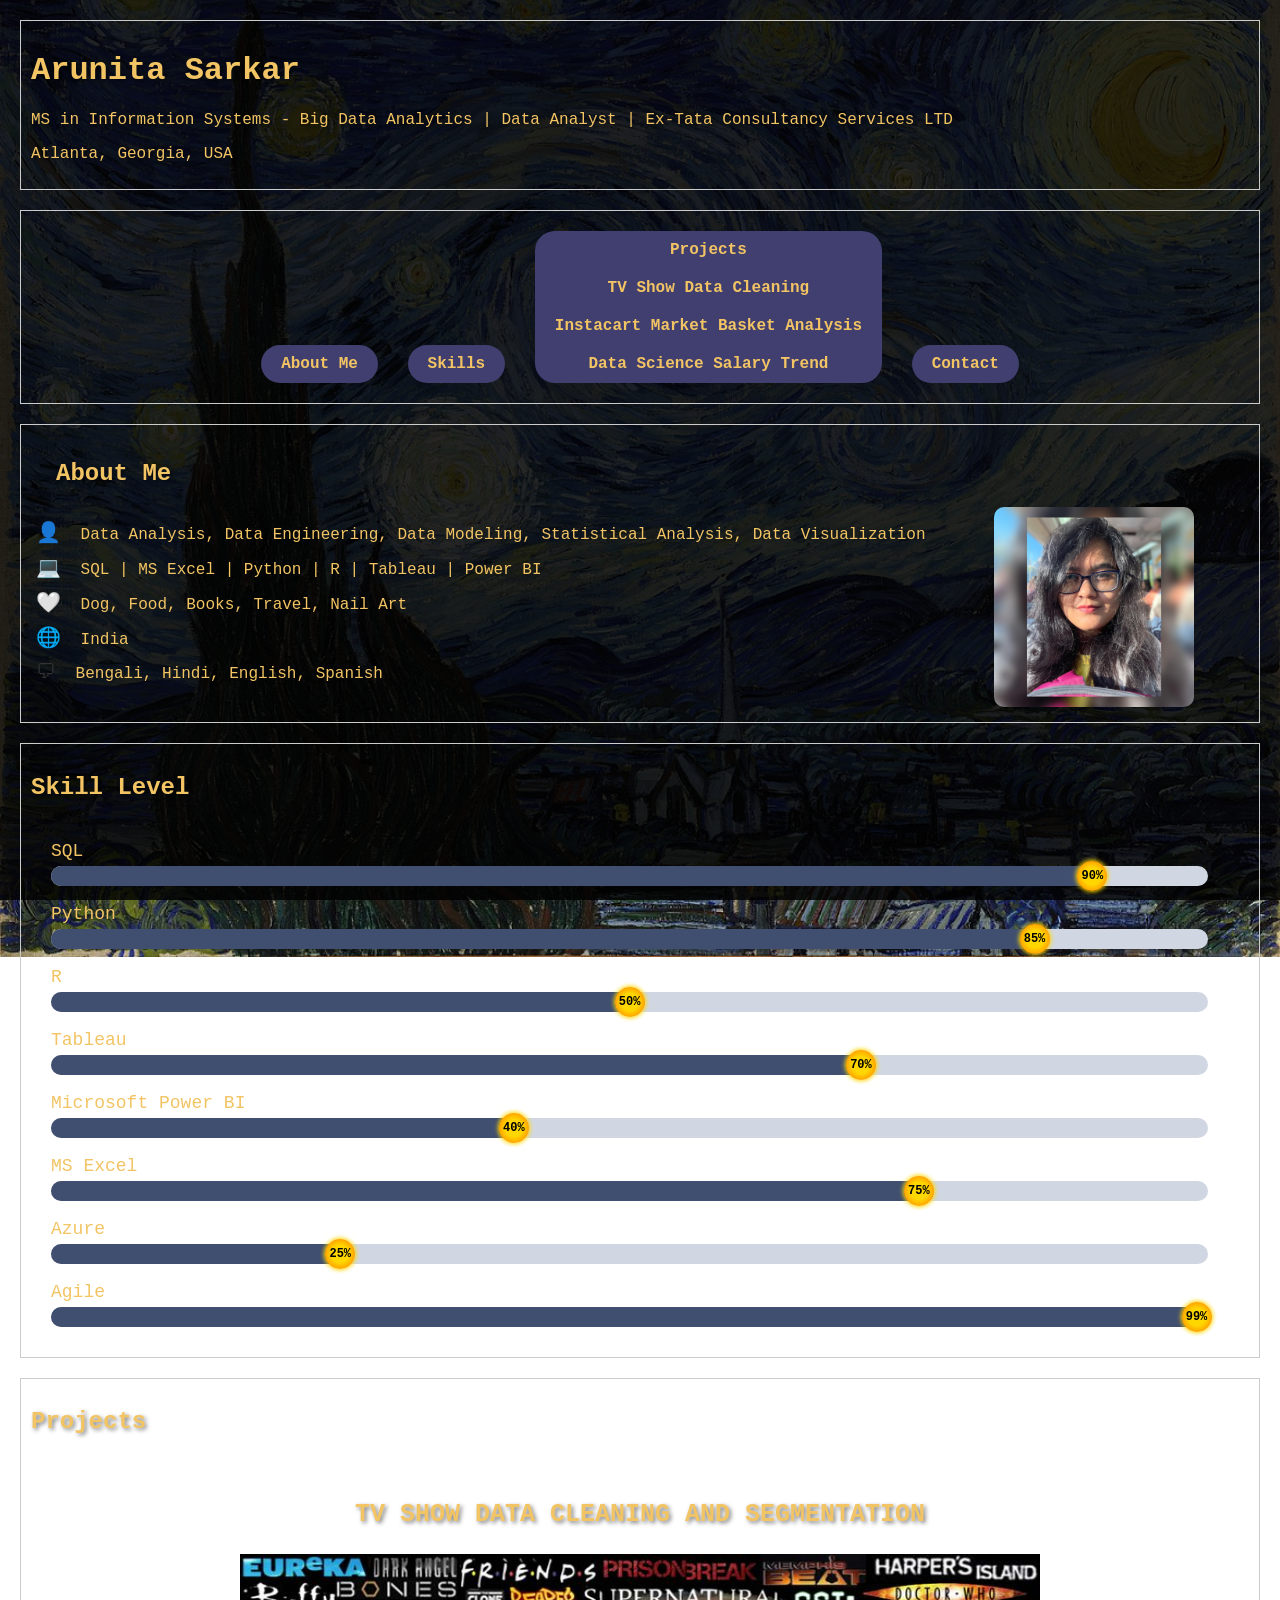
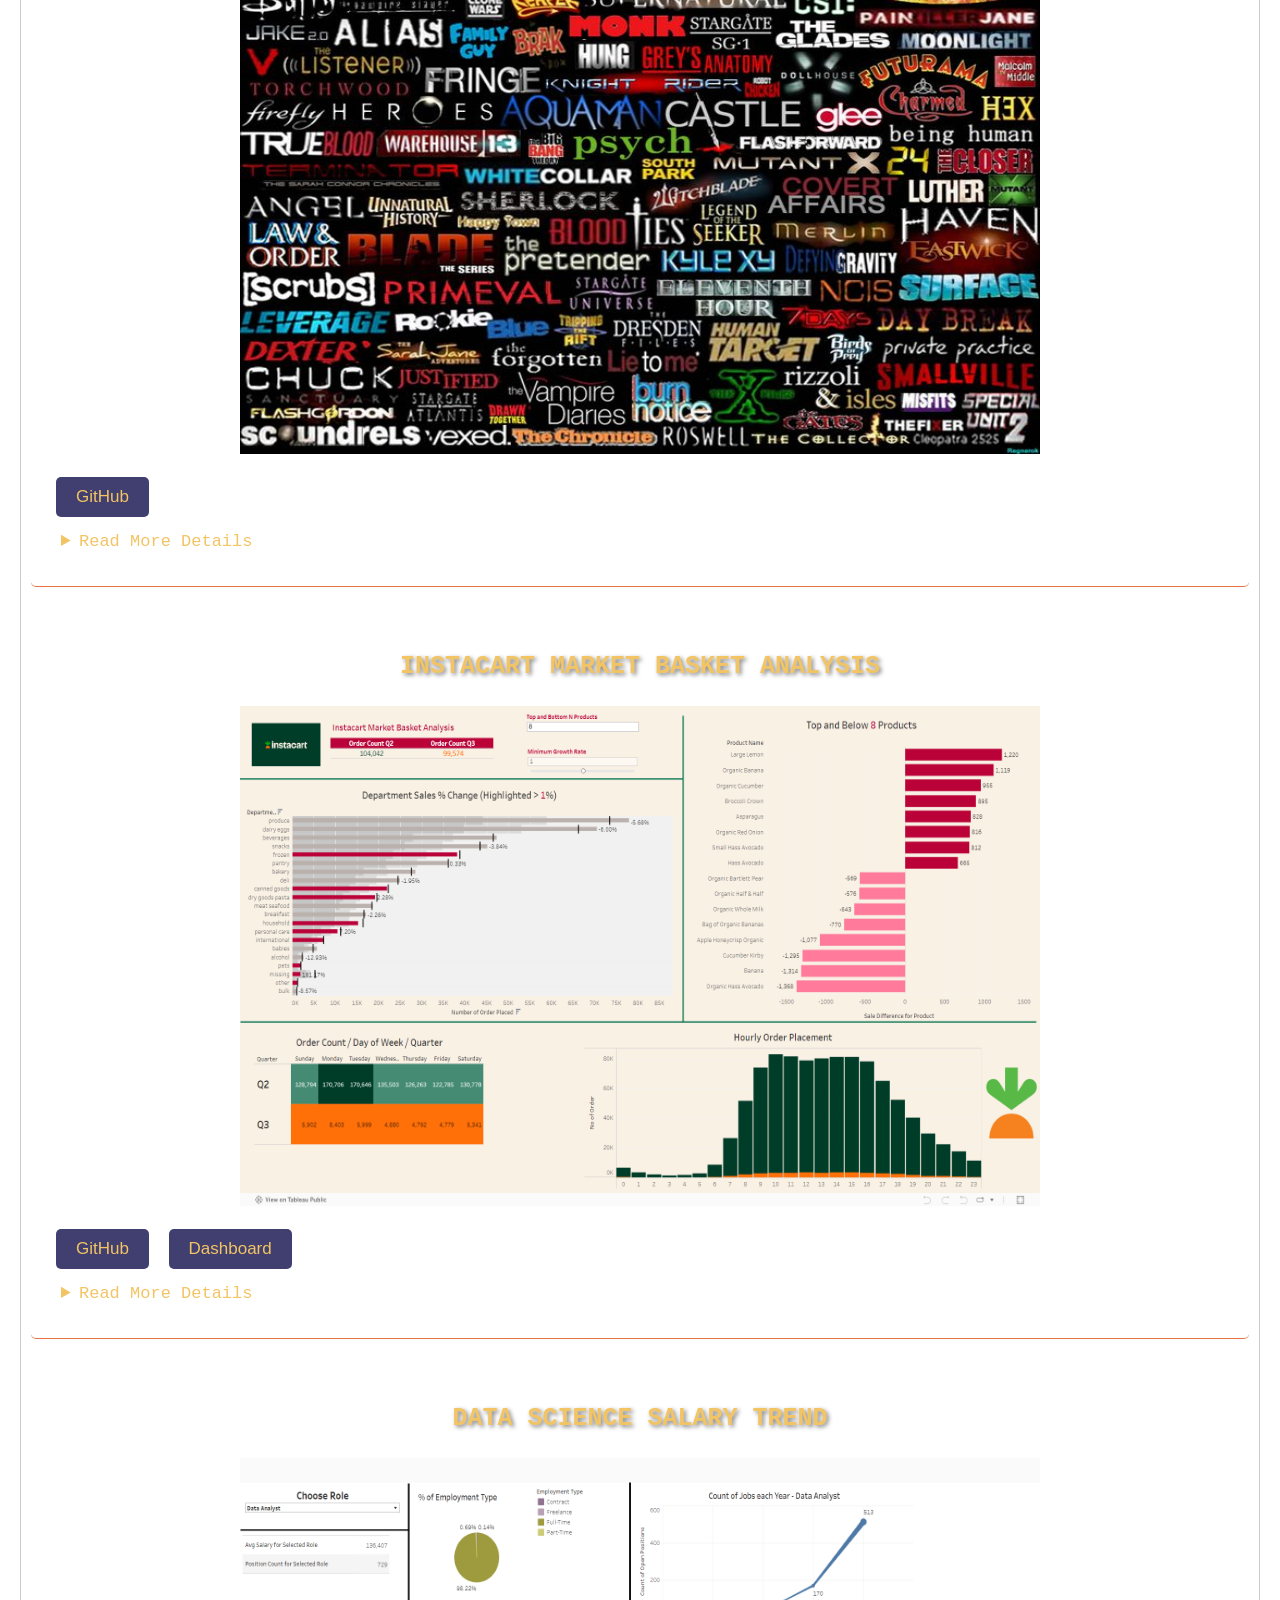
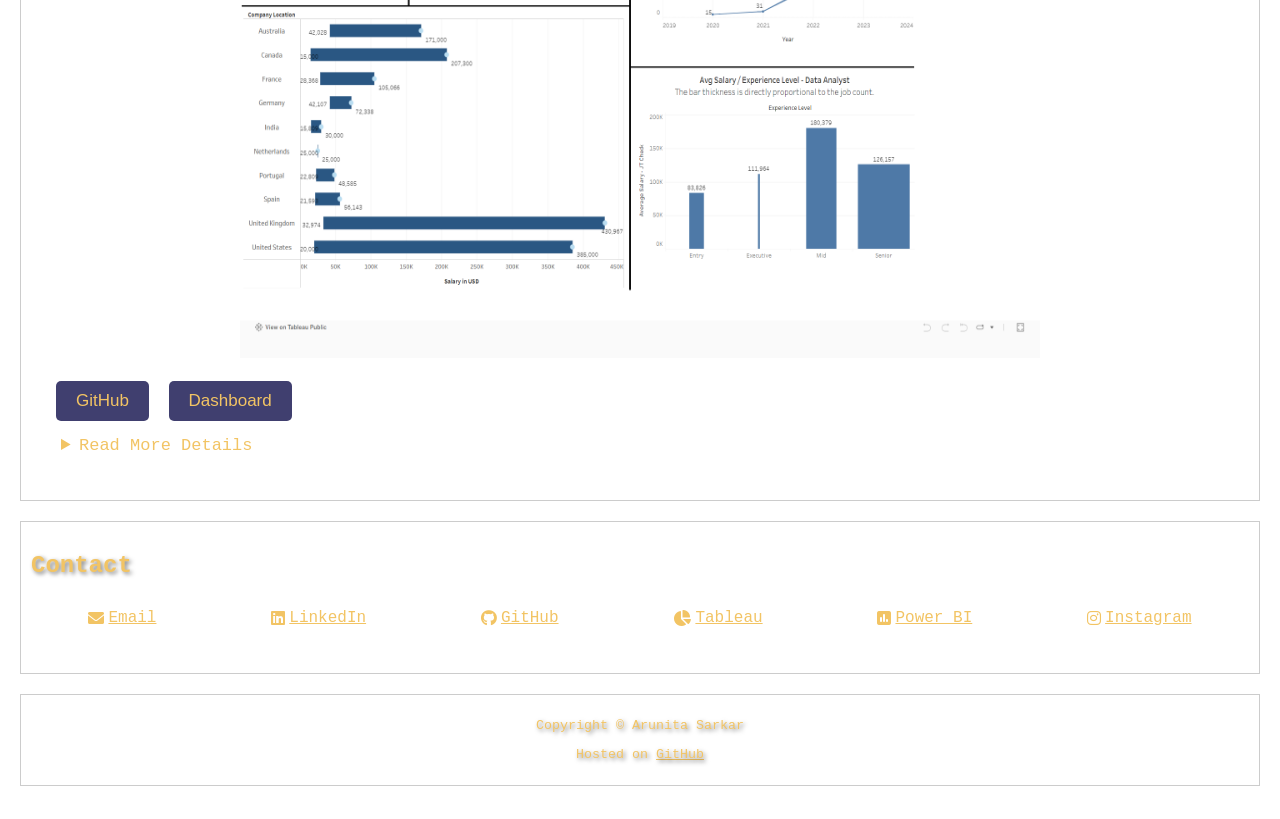
==== commit 38465eff: "Add files via upload" ====
--- a/index.html
+++ b/index.html
@@ -11,14 +11,22 @@
 <body>
     <header>
         <h1>Arunita Sarkar</h1>
-        <p>Welcome to my portfolio!!!</p>
+        <p>MS in Information Systems - Big Data Analytics | Data Analyst | Ex-Tata Consultancy Services LTD</p>
+        <p>Atlanta, Georgia, USA</p>
     </header>
 
     <nav>
         <ul>
             <li><a href="#aboutme">About Me</a></li>
             <li><a href="#skills">Skills</a></li>
-            <li><a href="#projects">Projects</a></li>
+            <li class="dropdown">
+                <a href="#projects" class="dropbtn">Projects</a>
+                <div class="dropdown-content">
+                    <a href="#tvshow">TV Show Data Cleaning</a>
+                    <a href="#instacart">Instacart Market Basket Analysis</a>
+                    <a href="#salary">Data Science Salary Trend</a>
+                </div>
+            </li>
             <li><a href="#contact">Contact</a></li>
             <!-- <li><a href="https://drive.google.com/file/d/1dzYcZjPKsQjXjCfaO5JoDQPcL-Ny2GNh/view?usp=drive_link" target="_blank">View Resume</a></li> -->
         </ul>
@@ -30,7 +38,7 @@
             <div class="profile-section">
                 <div class="profile-item">
                     <span class="icon">&#128100;</span>
-                    <span class="text">Data Analysis, Data Engineering, Data Modeling, Statistical Analysis Data Visualization</span>
+                    <span class="text">Data Analysis, Data Engineering, Data Modeling, Statistical Analysis, Data Visualization</span>
                 </div>
                 <div class="profile-item">
                     <span class="icon">&#128187;</span>
@@ -48,10 +56,10 @@
                     <span class="icon">&#128489;</span>
                     <span class="text">Bengali, Hindi, English, Spanish</span>
                 </div>
-                <div class="profile-item">
+                <!-- <div class="profile-item">
                     <span class="icon">&#128205;</span>
                     <span class="text">Atlanta, Georgia</span>
-                </div>
+                </div> -->
             </div>
             <img src="images/Aru.jpg" class="profile-image">
         </div>
@@ -129,7 +137,7 @@
     
     <section id="projects">
         <h2>Projects</h2>
-        <div class="project-item">
+        <div id="tvshow" class="project-item">
             <h3>TV SHOW DATA CLEANING AND SEGMENTATION</h3>
             <div style="display: flex; justify-content: center;"> <!-- Flex container for centering image -->
                 <img src="images/Movies and TV shows.jpg" width="800" height="500">
@@ -154,7 +162,7 @@
                 </ul>
             </details>
         </div>
-        <div class="project-item">
+        <div id="instacart" class="project-item">
             <h3>INSTACART MARKET BASKET ANALYSIS</h3>
             <div style="display: flex; justify-content: center;"> <!-- Flex container for centering image -->
                 <img src="images/Instacart Dashboard.png" width="800" height="500">
@@ -177,7 +185,7 @@
                 </ul>
             </details>
         </div>
-        <div class="project-item">
+        <div id="salary" class="project-item">
             <h3>DATA SCIENCE SALARY TREND</h3>
             <div style="display: flex; justify-content: center;"> <!-- Flex container for centering image -->
                 <img src="images/Data Science Salary.png" width="800" height="500">
@@ -221,7 +229,7 @@
                 </a>
             </li>
             <li>
-                <a href="https://public.tableau.com/app/profile/arunita.sarkar3768/vizzes" target="_blank">
+                <a href="https://public.tableau.com/app/profile/arunita.sarkar/vizzes" target="_blank">
                     <i class="fa-solid fa-chart-pie">&nbsp;</i> <span>Tableau</span>
                 </a>
             </li>
